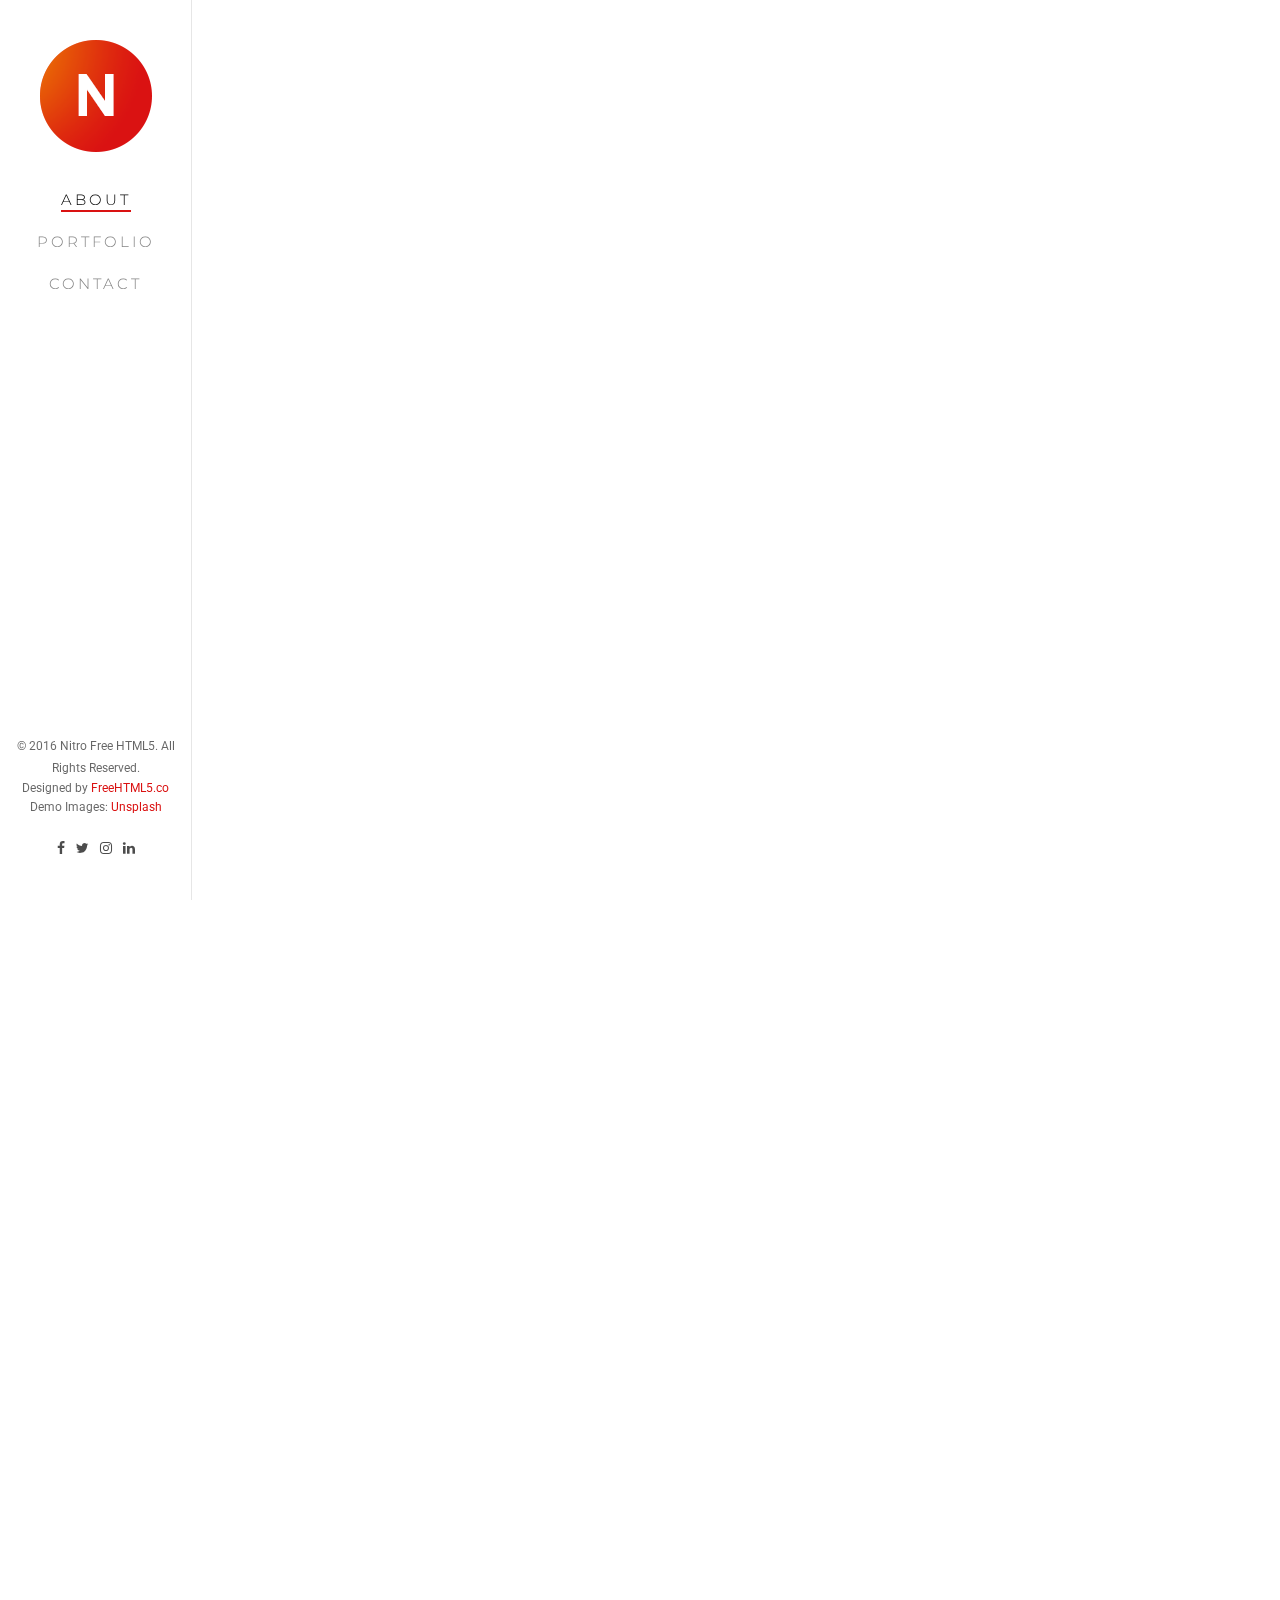
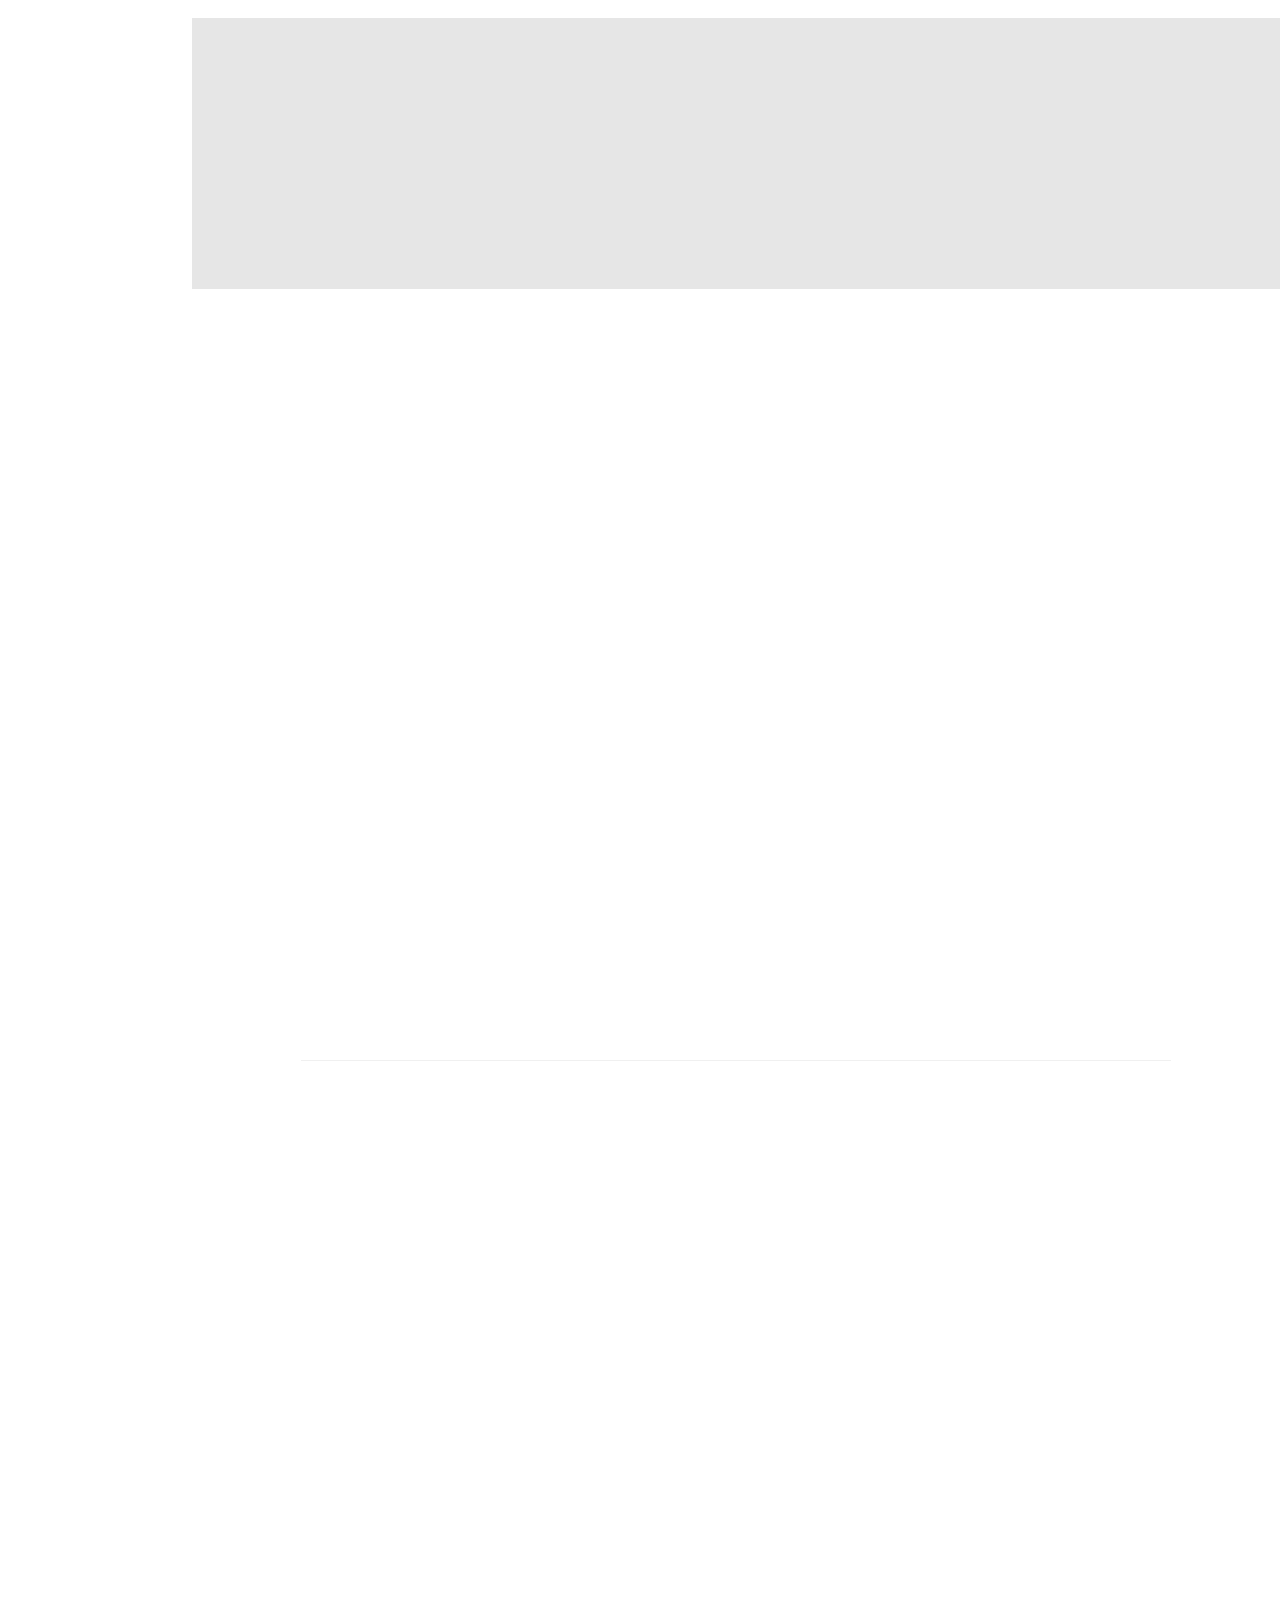
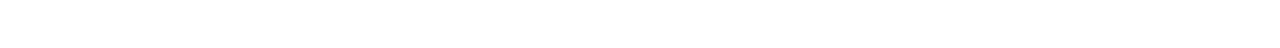
==== index.html @ fe693acf "lily help" ====
<!DOCTYPE html>
<!--[if lt IE 7]>      <html class="no-js lt-ie9 lt-ie8 lt-ie7"> <![endif]-->
<!--[if IE 7]>         <html class="no-js lt-ie9 lt-ie8"> <![endif]-->
<!--[if IE 8]>         <html class="no-js lt-ie9"> <![endif]-->
<!--[if gt IE 8]><!--> <html class="no-js"> <!--<![endif]-->
	<head>
	<meta charset="utf-8">
	<meta http-equiv="X-UA-Compatible" content="IE=edge">
	<title>Nitro &mdash; Free HTML5 Bootstrap Website Template by FreeHTML5.co</title>
	<meta name="viewport" content="width=device-width, initial-scale=1">
	<meta name="description" content="Free HTML5 Website Template by FreeHTML5.co" />
	<meta name="keywords" content="free html5, free template, free bootstrap, free website template, html5, css3, mobile first, responsive" />
	<meta name="author" content="FreeHTML5.co" />

  <!-- 
	//////////////////////////////////////////////////////

	FREE HTML5 TEMPLATE 
	DESIGNED & DEVELOPED by FreeHTML5.co
		
	Website: 		http://freehtml5.co/
	Email: 			info@freehtml5.co
	Twitter: 		http://twitter.com/fh5co
	Facebook: 		https://www.facebook.com/fh5co

	//////////////////////////////////////////////////////
	 -->

  	<!-- Facebook and Twitter integration -->
	<meta property="og:title" content=""/>
	<meta property="og:image" content=""/>
	<meta property="og:url" content=""/>
	<meta property="og:site_name" content=""/>
	<meta property="og:description" content=""/>
	<meta name="twitter:title" content="" />
	<meta name="twitter:image" content="" />
	<meta name="twitter:url" content="" />
	<meta name="twitter:card" content="" />

	<!-- Place favicon.ico and apple-touch-icon.png in the root directory -->
	<link rel="shortcut icon" href="favicon.ico">

	<link href='https://fonts.googleapis.com/css?family=Roboto:400,300,600,400italic,700' rel='stylesheet' type='text/css'>
	<link href='https://fonts.googleapis.com/css?family=Montserrat:400,700' rel='stylesheet' type='text/css'>
	
	<!-- Animate.css -->
	<link rel="stylesheet" href="css/animate.css">
	<!-- Icomoon Icon Fonts-->
	<link rel="stylesheet" href="css/icomoon.css">
	<!-- Bootstrap  -->
	<link rel="stylesheet" href="css/bootstrap.css">
	<!-- Owl Carousel -->
	<link rel="stylesheet" href="css/owl.carousel.min.css">
	<link rel="stylesheet" href="css/owl.theme.default.min.css">
	<!-- Theme style  -->
	<link rel="stylesheet" href="css/style.css">

	<!-- Modernizr JS -->
	<script src="js/modernizr-2.6.2.min.js"></script>
	<!-- FOR IE9 below -->
	<!--[if lt IE 9]>
	<script src="js/respond.min.js"></script>
	<![endif]-->

	</head>
	<body>

	<div id="fh5co-page">

		<a href="#" class="js-fh5co-nav-toggle fh5co-nav-toggle"><i></i></a>
		<aside id="fh5co-aside" role="complementary" class="border">

			<h1 id="fh5co-logo"><a href="index.html"><img src="images/logo.png" alt="Free HTML5 Bootstrap Website Template"></a></h1>
			<nav id="fh5co-main-menu" role="navigation">
				<ul>
					<li class="fh5co-active"><a href="index.html">About</a></li>
					<li><a href="portfolio.html">Portfolio</a></li>
					<li><a href="contact.html">Contact</a></li>
				</ul>
			</nav>

			<div class="fh5co-footer">
				<p><small>&copy; 2016 Nitro Free HTML5. All Rights Reserved.</span> <span>Designed by <a href="http://freehtml5.co/" target="_blank">FreeHTML5.co</a> </span> <span>Demo Images: <a href="http://unsplash.com/" target="_blank">Unsplash</a></span></small></p>
				<ul>
					<li><a href="#"><i class="icon-facebook"></i></a></li>
					<li><a href="#"><i class="icon-twitter"></i></a></li>
					<li><a href="#"><i class="icon-instagram"></i></a></li>
					<li><a href="#"><i class="icon-linkedin"></i></a></li>
				</ul>
			</div>

		</aside>

		<div id="fh5co-main">

			<div class="fh5co-narrow-content">
				<div class="row">
					<div class="col-md-5">
						<h2 class="fh5co-heading animate-box" data-animate-effect="fadeInLeft">About Us Nitro <span>A Web Studio</span></h2>
						<p class="fh5co-lead animate-box" data-animate-effect="fadeInLeft">Separated they live in Bookmarksgrove right at the coast of the Semantics, a large language ocean.</p>
						<p class="animate-box" data-animate-effect="fadeInLeft"> Even the all-powerful Pointing has no control about the blind texts it is an almost unorthographic life One day however a small line of blind text by the name of Lorem Ipsum decided to leave for the far World of Grammar.</p>
					</div>
					<div class="col-md-6 col-md-push-1 animate-box" data-animate-effect="fadeInLeft">
						<img src="images/img_1.jpg" alt="Free HTML5 Bootstrap Template" class="img-responsive"> 
					</div>
				</div>
				
			</div>

			<div class="fh5co-narrow-content  animate-box" data-animate-effect="fadeInLeft">
				<h2 class="fh5co-heading" >The Team</span></h2>

				<div class="row">
					<div class="col-md-4 fh5co-staff">
						<img src="images/person3.jpg" alt="Free HTML5 Bootstrap Template" class="img-responsive">
						<h3>Athan Smith</h3>
						<h4>Co-Founder, CEO</h4>
						<p>Even the all-powerful Pointing has no control about the blind texts it is an almost unorthographic life One day however a small line of blind text by the name of Lorem Ipsum decided to leave for the far World of Grammar.</p>
						<ul class="fh5co-social">
							<li><a href="#"><i class="icon-google"></i></a></li>
							<li><a href="#"><i class="icon-dribbble"></i></a></li>
							<li><a href="#"><i class="icon-twitter"></i></a></li>
							<li><a href="#"><i class="icon-facebook"></i></a></li>
							<li><a href="#"><i class="icon-instagram"></i></a></li>
						</ul>
					</div>
					<div class="col-md-4 fh5co-staff">
						<img src="images/person2.jpg" alt="Free HTML5 Bootstrap Template" class="img-responsive">
						<h3>Nathalie Kosley</h3>
						<h4>Co-Founder, CTO</h4>
						<p>Even the all-powerful Pointing has no control about the blind texts it is an almost unorthographic life One day however a small line of blind text by the name of Lorem Ipsum decided to leave for the far World of Grammar.</p>
						<ul class="fh5co-social">
							<li><a href="#"><i class="icon-google"></i></a></li>
							<li><a href="#"><i class="icon-dribbble"></i></a></li>
							<li><a href="#"><i class="icon-twitter"></i></a></li>
							<li><a href="#"><i class="icon-facebook"></i></a></li>
							<li><a href="#"><i class="icon-instagram"></i></a></li>
						</ul>
					</div>
					<div class="col-md-4 fh5co-staff">
						<img src="images/person4.jpg" alt="Free HTML5 Bootstrap Template" class="img-responsive">
						<h3>Yanna Kuzuki</h3>
						<h4>Co-Founder, Principal</h4>
						<p>Even the all-powerful Pointing has no control about the blind texts it is an almost unorthographic life One day however a small line of blind text by the name of Lorem Ipsum decided to leave for the far World of Grammar.</p>
						<ul class="fh5co-social">
							<li><a href="#"><i class="icon-google"></i></a></li>
							<li><a href="#"><i class="icon-dribbble"></i></a></li>
							<li><a href="#"><i class="icon-twitter"></i></a></li>
							<li><a href="#"><i class="icon-facebook"></i></a></li>
							<li><a href="#"><i class="icon-instagram"></i></a></li>
						</ul>
					</div>
				</div>
			</div>

			<div class="fh5co-counters" style="background-image: url(images/hero.jpg);" data-stellar-background-ratio="0.5" id="counter-animate">
				<div class="fh5co-narrow-content animate-box">
					<div class="row" >
						<div class="col-md-4 text-center animate-box">
							<span class="fh5co-counter js-counter" data-from="0" data-to="67" data-speed="5000" data-refresh-interval="50"></span>
							<span class="fh5co-counter-label">Clients Worked With</span>
						</div>
						<div class="col-md-4 text-center animate-box">
							<span class="fh5co-counter js-counter" data-from="0" data-to="130" data-speed="5000" data-refresh-interval="50"></span>
							<span class="fh5co-counter-label">Completed Projects</span>
						</div>
						<div class="col-md-4 text-center animate-box">
							<span class="fh5co-counter js-counter" data-from="0" data-to="27232" data-speed="5000" data-refresh-interval="50"></span>
							<span class="fh5co-counter-label">Line of Codes</span>
						</div>
					</div>
				</div>
			</div>

			<div class="fh5co-narrow-content fh5co-border-bottom">
				<h2 class="fh5co-heading animate-box" data-animate-effect="fadeInLeft">This Is What <span>We Love To Do</span></h2>
				<div class="row">
					<div class="col-md-6">
						<div class="fh5co-feature animate-box" data-animate-effect="fadeInLeft">
							<div class="fh5co-icon">
								<i class="icon-strategy"></i>
							</div>
							<div class="fh5co-text">
								<h3>Strategy</h3>
								<p>Far far away, behind the word mountains, far from the countries Vokalia and Consonantia, there live the blind texts. </p>
							</div>
						</div>
					</div>
					<div class="col-md-6">
						<div class="fh5co-feature animate-box" data-animate-effect="fadeInLeft">
							<div class="fh5co-icon">
								<i class="icon-telescope"></i>
							</div>
							<div class="fh5co-text">
								<h3>Explore</h3>
								<p>Far far away, behind the word mountains, far from the countries Vokalia and Consonantia, there live the blind texts. </p>
							</div>
						</div>
					</div>

					<div class="col-md-6">
						<div class="fh5co-feature animate-box" data-animate-effect="fadeInLeft">
							<div class="fh5co-icon">
								<i class="icon-circle-compass"></i>
							</div>
							<div class="fh5co-text">
								<h3>Direction</h3>
								<p>Far far away, behind the word mountains, far from the countries Vokalia and Consonantia, there live the blind texts. </p>
							</div>
						</div>
					</div>
					<div class="col-md-6">
						<div class="fh5co-feature animate-box" data-animate-effect="fadeInLeft">
							<div class="fh5co-icon">
								<i class="icon-tools-2"></i>
							</div>
							<div class="fh5co-text">
								<h3>Expertise</h3>
								<p>Far far away, behind the word mountains, far from the countries Vokalia and Consonantia, there live the blind texts. </p>
							</div>
						</div>
					</div>

				</div>
			</div>
		

			<div class="fh5co-narrow-content">
				<div class="row">
					<div class="col-md-4 animate-box" data-animate-effect="fadeInLeft">
						<h1 class="fh5co-heading-colored">Start Your Project Now!</h1>
					</div>
				</div>
				<div class="row">
					<div class="col-md-4 animate-box" data-animate-effect="fadeInLeft">
						<p class="fh5co-lead">Separated they live in Bookmarksgrove right at the coast of the Semantics, a large language ocean.</p>
						<p><a href="#" class="btn btn-primary btn-outline">Get Started</a></p>
					</div>
					<div class="col-md-7 col-md-push-1">
						<div class="row">
							<div class="col-md-6 animate-box" data-animate-effect="fadeInLeft">
								<p>Even the all-powerful Pointing has no control about the blind texts it is an almost unorthographic life One day however a small line of blind text by the name of Lorem Ipsum decided to leave for the far World of Grammar.</p>
							</div>
							<div class="col-md-6 animate-box" data-animate-effect="fadeInLeft">
								<p>Even the all-powerful Pointing has no control about the blind texts it is an almost unorthographic life One day however a small line of blind text by the name of Lorem Ipsum decided to leave for the far World of Grammar.</p>
							</div>
						</div>
					</div>
				</div>
			</div>

		</div>
	</div>

	<!-- jQuery -->
	<script src="js/jquery.min.js"></script>
	<!-- jQuery Easing -->
	<script src="js/jquery.easing.1.3.js"></script>
	<!-- Bootstrap -->
	<script src="js/bootstrap.min.js"></script>
	<!-- Carousel -->
	<script src="js/owl.carousel.min.js"></script>
	<!-- Stellar -->
	<script src="js/jquery.stellar.min.js"></script>
	<!-- Waypoints -->
	<script src="js/jquery.waypoints.min.js"></script>
	<!-- Counters -->
	<script src="js/jquery.countTo.js"></script>
	
	
	<!-- MAIN JS -->
	<script src="js/main.js"></script>

	</body>
</html>
---- css/icomoon.css ----
@font-face {
    font-family: 'icomoon';
    src:    url('../fonts/icomoon/icomoon.eot?195opb');
    src:    url('../fonts/icomoon/icomoon.eot?195opb#iefix') format('embedded-opentype'),
        url('../fonts/icomoon/icomoon.ttf?195opb') format('truetype'),
        url('../fonts/icomoon/icomoon.woff?195opb') format('woff'),
        url('../fonts/icomoon/icomoon.svg?195opb#icomoon') format('svg');
    font-weight: normal;
    font-style: normal;
}

[class^="icon-"], [class*=" icon-"] {
    /* use !important to prevent issues with browser extensions that change fonts */
    font-family: 'icomoon' !important;
    speak: none;
    font-style: normal;
    font-weight: normal;
    font-variant: normal;
    text-transform: none;
    line-height: 1;

    /* Better Font Rendering =========== */
    -webkit-font-smoothing: antialiased;
    -moz-osx-font-smoothing: grayscale;
}

.icon-glass:before {
    content: "\f000";
}
.icon-music:before {
    content: "\f001";
}
.icon-search:before {
    content: "\f002";
}
.icon-envelope-o:before {
    content: "\f003";
}
.icon-heart:before {
    content: "\f004";
}
.icon-star:before {
    content: "\f005";
}
.icon-star-o:before {
    content: "\f006";
}
.icon-user:before {
    content: "\f007";
}
.icon-film:before {
    content: "\f008";
}
.icon-th-large:before {
    content: "\f009";
}
.icon-th:before {
    content: "\f00a";
}
.icon-th-list:before {
    content: "\f00b";
}
.icon-check:before {
    content: "\f00c";
}
.icon-close:before {
    content: "\f00d";
}
.icon-remove:before {
    content: "\f00d";
}
.icon-times:before {
    content: "\f00d";
}
.icon-search-plus:before {
    content: "\f00e";
}
.icon-search-minus:before {
    content: "\f010";
}
.icon-power-off:before {
    content: "\f011";
}
.icon-signal:before {
    content: "\f012";
}
.icon-cog:before {
    content: "\f013";
}
.icon-gear:before {
    content: "\f013";
}
.icon-trash-o:before {
    content: "\f014";
}
.icon-home:before {
    content: "\f015";
}
.icon-file-o:before {
    content: "\f016";
}
.icon-clock-o:before {
    content: "\f017";
}
.icon-road:before {
    content: "\f018";
}
.icon-download:before {
    content: "\f019";
}
.icon-arrow-circle-o-down:before {
    content: "\f01a";
}
.icon-arrow-circle-o-up:before {
    content: "\f01b";
}
.icon-inbox:before {
    content: "\f01c";
}
.icon-play-circle-o:before {
    content: "\f01d";
}
.icon-repeat:before {
    content: "\f01e";
}
.icon-rotate-right:before {
    content: "\f01e";
}
.icon-refresh:before {
    content: "\f021";
}
.icon-list-alt:before {
    content: "\f022";
}
.icon-lock:before {
    content: "\f023";
}
.icon-flag:before {
    content: "\f024";
}
.icon-headphones:before {
    content: "\f025";
}
.icon-volume-off:before {
    content: "\f026";
}
.icon-volume-down:before {
    content: "\f027";
}
.icon-volume-up:before {
    content: "\f028";
}
.icon-qrcode:before {
    content: "\f029";
}
.icon-barcode:before {
    content: "\f02a";
}
.icon-tag:before {
    content: "\f02b";
}
.icon-tags:before {
    content: "\f02c";
}
.icon-book:before {
    content: "\f02d";
}
.icon-bookmark:before {
    content: "\f02e";
}
.icon-print:before {
    content: "\f02f";
}
.icon-camera:before {
    content: "\f030";
}
.icon-font:before {
    content: "\f031";
}
.icon-bold:before {
    content: "\f032";
}
.icon-italic:before {
    content: "\f033";
}
.icon-text-height:before {
    content: "\f034";
}
.icon-text-width:before {
    content: "\f035";
}
.icon-align-left:before {
    content: "\f036";
}
.icon-align-center:before {
    content: "\f037";
}
.icon-align-right:before {
    content: "\f038";
}
.icon-align-justify:before {
    content: "\f039";
}
.icon-list:before {
    content: "\f03a";
}
.icon-dedent:before {
    content: "\f03b";
}
.icon-outdent:before {
    content: "\f03b";
}
.icon-indent:before {
    content: "\f03c";
}
.icon-video-camera:before {
    content: "\f03d";
}
.icon-image:before {
    content: "\f03e";
}
.icon-photo:before {
    content: "\f03e";
}
.icon-picture-o:before {
    content: "\f03e";
}
.icon-pencil:before {
    content: "\f040";
}
.icon-map-marker:before {
    content: "\f041";
}
.icon-adjust:before {
    content: "\f042";
}
.icon-tint:before {
    content: "\f043";
}
.icon-edit:before {
    content: "\f044";
}
.icon-pencil-square-o:before {
    content: "\f044";
}
.icon-share-square-o:before {
    content: "\f045";
}
.icon-check-square-o:before {
    content: "\f046";
}
.icon-arrows:before {
    content: "\f047";
}
.icon-step-backward:before {
    content: "\f048";
}
.icon-fast-backward:before {
    content: "\f049";
}
.icon-backward:before {
    content: "\f04a";
}
.icon-play:before {
    content: "\f04b";
}
.icon-pause:before {
    content: "\f04c";
}
.icon-stop:before {
    content: "\f04d";
}
.icon-forward:before {
    content: "\f04e";
}
.icon-fast-forward:before {
    content: "\f050";
}
.icon-step-forward:before {
    content: "\f051";
}
.icon-eject:before {
    content: "\f052";
}
.icon-chevron-left:before {
    content: "\f053";
}
.icon-chevron-right:before {
    content: "\f054";
}
.icon-plus-circle:before {
    content: "\f055";
}
.icon-minus-circle:before {
    content: "\f056";
}
.icon-times-circle:before {
    content: "\f057";
}
.icon-check-circle:before {
    content: "\f058";
}
.icon-question-circle:before {
    content: "\f059";
}
.icon-info-circle:before {
    content: "\f05a";
}
.icon-crosshairs:before {
    content: "\f05b";
}
.icon-times-circle-o:before {
    content: "\f05c";
}
.icon-check-circle-o:before {
    content: "\f05d";
}
.icon-ban:before {
    content: "\f05e";
}
.icon-arrow-left:before {
    content: "\f060";
}
.icon-arrow-right:before {
    content: "\f061";
}
.icon-arrow-up:before {
    content: "\f062";
}
.icon-arrow-down:before {
    content: "\f063";
}
.icon-mail-forward:before {
    content: "\f064";
}
.icon-share:before {
    content: "\f064";
}
.icon-expand:before {
    content: "\f065";
}
.icon-compress:before {
    content: "\f066";
}
.icon-plus:before {
    content: "\f067";
}
.icon-minus:before {
    content: "\f068";
}
.icon-asterisk:before {
    content: "\f069";
}
.icon-exclamation-circle:before {
    content: "\f06a";
}
.icon-gift:before {
    content: "\f06b";
}
.icon-leaf:before {
    content: "\f06c";
}
.icon-fire:before {
    content: "\f06d";
}
.icon-eye:before {
    content: "\f06e";
}
.icon-eye-slash:before {
    content: "\f070";
}
.icon-exclamation-triangle:before {
    content: "\f071";
}
.icon-warning:before {
    content: "\f071";
}
.icon-plane:before {
    content: "\f072";
}
.icon-calendar:before {
    content: "\f073";
}
.icon-random:before {
    content: "\f074";
}
.icon-comment:before {
    content: "\f075";
}
.icon-magnet:before {
    content: "\f076";
}
.icon-chevron-up:before {
    content: "\f077";
}
.icon-chevron-down:before {
    content: "\f078";
}
.icon-retweet:before {
    content: "\f079";
}
.icon-shopping-cart:before {
    content: "\f07a";
}
.icon-folder:before {
    content: "\f07b";
}
.icon-folder-open:before {
    content: "\f07c";
}
.icon-arrows-v:before {
    content: "\f07d";
}
.icon-arrows-h:before {
    content: "\f07e";
}
.icon-bar-chart:before {
    content: "\f080";
}
.icon-bar-chart-o:before {
    content: "\f080";
}
.icon-twitter-square:before {
    content: "\f081";
}
.icon-facebook-square:before {
    content: "\f082";
}
.icon-camera-retro:before {
    content: "\f083";
}
.icon-key:before {
    content: "\f084";
}
.icon-cogs:before {
    content: "\f085";
}
.icon-gears:before {
    content: "\f085";
}
.icon-comments:before {
    content: "\f086";
}
.icon-thumbs-o-up:before {
    content: "\f087";
}
.icon-thumbs-o-down:before {
    content: "\f088";
}
.icon-star-half:before {
    content: "\f089";
}
.icon-heart-o:before {
    content: "\f08a";
}
.icon-sign-out:before {
    content: "\f08b";
}
.icon-linkedin-square:before {
    content: "\f08c";
}
.icon-thumb-tack:before {
    content: "\f08d";
}
.icon-external-link:before {
    content: "\f08e";
}
.icon-sign-in:before {
    content: "\f090";
}
.icon-trophy:before {
    content: "\f091";
}
.icon-github-square:before {
    content: "\f092";
}
.icon-upload:before {
    content: "\f093";
}
.icon-lemon-o:before {
    content: "\f094";
}
.icon-phone:before {
    content: "\f095";
}
.icon-square-o:before {
    content: "\f096";
}
.icon-bookmark-o:before {
    content: "\f097";
}
.icon-phone-square:before {
    content: "\f098";
}
.icon-twitter:before {
    content: "\f099";
}
.icon-facebook:before {
    content: "\f09a";
}
.icon-facebook-f:before {
    content: "\f09a";
}
.icon-github:before {
    content: "\f09b";
}
.icon-unlock:before {
    content: "\f09c";
}
.icon-credit-card:before {
    content: "\f09d";
}
.icon-feed:before {
    content: "\f09e";
}
.icon-rss:before {
    content: "\f09e";
}
.icon-hdd-o:before {
    content: "\f0a0";
}
.icon-bullhorn:before {
    content: "\f0a1";
}
.icon-bell-o:before {
    content: "\f0a2";
}
.icon-certificate:before {
    content: "\f0a3";
}
.icon-hand-o-right:before {
    content: "\f0a4";
}
.icon-hand-o-left:before {
    content: "\f0a5";
}
.icon-hand-o-up:before {
    content: "\f0a6";
}
.icon-hand-o-down:before {
    content: "\f0a7";
}
.icon-arrow-circle-left:before {
    content: "\f0a8";
}
.icon-arrow-circle-right:before {
    content: "\f0a9";
}
.icon-arrow-circle-up:before {
    content: "\f0aa";
}
.icon-arrow-circle-down:before {
    content: "\f0ab";
}
.icon-globe:before {
    content: "\f0ac";
}
.icon-wrench:before {
    content: "\f0ad";
}
.icon-tasks:before {
    content: "\f0ae";
}
.icon-filter:before {
    content: "\f0b0";
}
.icon-briefcase:before {
    content: "\f0b1";
}
.icon-arrows-alt:before {
    content: "\f0b2";
}
.icon-group:before {
    content: "\f0c0";
}
.icon-users:before {
    content: "\f0c0";
}
.icon-chain:before {
    content: "\f0c1";
}
.icon-link:before {
    content: "\f0c1";
}
.icon-cloud:before {
    content: "\f0c2";
}
.icon-flask:before {
    content: "\f0c3";
}
.icon-cut:before {
    content: "\f0c4";
}
.icon-scissors:before {
    content: "\f0c4";
}
.icon-copy:before {
    content: "\f0c5";
}
.icon-files-o:before {
    content: "\f0c5";
}
.icon-paperclip:before {
    content: "\f0c6";
}
.icon-floppy-o:before {
    content: "\f0c7";
}
.icon-save:before {
    content: "\f0c7";
}
.icon-square:before {
    content: "\f0c8";
}
.icon-bars:before {
    content: "\f0c9";
}
.icon-navicon:before {
    content: "\f0c9";
}
.icon-reorder:before {
    content: "\f0c9";
}
.icon-list-ul:before {
    content: "\f0ca";
}
.icon-list-ol:before {
    content: "\f0cb";
}
.icon-strikethrough:before {
    content: "\f0cc";
}
.icon-underline:before {
    content: "\f0cd";
}
.icon-table:before {
    content: "\f0ce";
}
.icon-magic:before {
    content: "\f0d0";
}
.icon-truck:before {
    content: "\f0d1";
}
.icon-pinterest:before {
    content: "\f0d2";
}
.icon-pinterest-square:before {
    content: "\f0d3";
}
.icon-google-plus-square:before {
    content: "\f0d4";
}
.icon-google-plus:before {
    content: "\f0d5";
}
.icon-money:before {
    content: "\f0d6";
}
.icon-caret-down:before {
    content: "\f0d7";
}
.icon-caret-up:before {
    content: "\f0d8";
}
.icon-caret-left:before {
    content: "\f0d9";
}
.icon-caret-right:before {
    content: "\f0da";
}
.icon-columns:before {
    content: "\f0db";
}
.icon-sort:before {
    content: "\f0dc";
}
.icon-unsorted:before {
    content: "\f0dc";
}
.icon-sort-desc:before {
    content: "\f0dd";
}
.icon-sort-down:before {
    content: "\f0dd";
}
.icon-sort-asc:before {
    content: "\f0de";
}
.icon-sort-up:before {
    content: "\f0de";
}
.icon-envelope:before {
    content: "\f0e0";
}
.icon-linkedin:before {
    content: "\f0e1";
}
.icon-rotate-left:before {
    content: "\f0e2";
}
.icon-undo:before {
    content: "\f0e2";
}
.icon-gavel:before {
    content: "\f0e3";
}
.icon-legal:before {
    content: "\f0e3";
}
.icon-dashboard:before {
    content: "\f0e4";
}
.icon-tachometer:before {
    content: "\f0e4";
}
.icon-comment-o:before {
    content: "\f0e5";
}
.icon-comments-o:before {
    content: "\f0e6";
}
.icon-bolt:before {
    content: "\f0e7";
}
.icon-flash:before {
    content: "\f0e7";
}
.icon-sitemap:before {
    content: "\f0e8";
}
.icon-umbrella:before {
    content: "\f0e9";
}
.icon-clipboard:before {
    content: "\f0ea";
}
.icon-paste:before {
    content: "\f0ea";
}
.icon-lightbulb-o:before {
    content: "\f0eb";
}
.icon-exchange:before {
    content: "\f0ec";
}
.icon-cloud-download:before {
    content: "\f0ed";
}
.icon-cloud-upload:before {
    content: "\f0ee";
}
.icon-user-md:before {
    content: "\f0f0";
}
.icon-stethoscope:before {
    content: "\f0f1";
}
.icon-suitcase:before {
    content: "\f0f2";
}
.icon-bell:before {
    content: "\f0f3";
}
.icon-coffee:before {
    content: "\f0f4";
}
.icon-cutlery:before {
    content: "\f0f5";
}
.icon-file-text-o:before {
    content: "\f0f6";
}
.icon-building-o:before {
    content: "\f0f7";
}
.icon-hospital-o:before {
    content: "\f0f8";
}
.icon-ambulance:before {
    content: "\f0f9";
}
.icon-medkit:before {
    content: "\f0fa";
}
.icon-fighter-jet:before {
    content: "\f0fb";
}
.icon-beer:before {
    content: "\f0fc";
}
.icon-h-square:before {
    content: "\f0fd";
}
.icon-plus-square:before {
    content: "\f0fe";
}
.icon-angle-double-left:before {
    content: "\f100";
}
.icon-angle-double-right:before {
    content: "\f101";
}
.icon-angle-double-up:before {
    content: "\f102";
}
.icon-angle-double-down:before {
    content: "\f103";
}
.icon-angle-left:before {
    content: "\f104";
}
.icon-angle-right:before {
    content: "\f105";
}
.icon-angle-up:before {
    content: "\f106";
}
.icon-angle-down:before {
    content: "\f107";
}
.icon-desktop:before {
    content: "\f108";
}
.icon-laptop:before {
    content: "\f109";
}
.icon-tablet:before {
    content: "\f10a";
}
.icon-mobile:before {
    content: "\f10b";
}
.icon-mobile-phone:before {
    content: "\f10b";
}
.icon-circle-o:before {
    content: "\f10c";
}
.icon-quote-left:before {
    content: "\f10d";
}
.icon-quote-right:before {
    content: "\f10e";
}
.icon-spinner:before {
    content: "\f110";
}
.icon-circle:before {
    content: "\f111";
}
.icon-mail-reply:before {
    content: "\f112";
}
.icon-reply:before {
    content: "\f112";
}
.icon-github-alt:before {
    content: "\f113";
}
.icon-folder-o:before {
    content: "\f114";
}
.icon-folder-open-o:before {
    content: "\f115";
}
.icon-smile-o:before {
    content: "\f118";
}
.icon-frown-o:before {
    content: "\f119";
}
.icon-meh-o:before {
    content: "\f11a";
}
.icon-gamepad:before {
    content: "\f11b";
}
.icon-keyboard-o:before {
    content: "\f11c";
}
.icon-flag-o:before {
    content: "\f11d";
}
.icon-flag-checkered:before {
    content: "\f11e";
}
.icon-terminal:before {
    content: "\f120";
}
.icon-code:before {
    content: "\f121";
}
.icon-mail-reply-all:before {
    content: "\f122";
}
.icon-reply-all:before {
    content: "\f122";
}
.icon-star-half-empty:before {
    content: "\f123";
}
.icon-star-half-full:before {
    content: "\f123";
}
.icon-star-half-o:before {
    content: "\f123";
}
.icon-location-arrow:before {
    content: "\f124";
}
.icon-crop:before {
    content: "\f125";
}
.icon-code-fork:before {
    content: "\f126";
}
.icon-chain-broken:before {
    content: "\f127";
}
.icon-unlink:before {
    content: "\f127";
}
.icon-question:before {
    content: "\f128";
}
.icon-info:before {
    content: "\f129";
}
.icon-exclamation:before {
    content: "\f12a";
}
.icon-superscript:before {
    content: "\f12b";
}
.icon-subscript:before {
    content: "\f12c";
}
.icon-eraser:before {
    content: "\f12d";
}
.icon-puzzle-piece:before {
    content: "\f12e";
}
.icon-microphone:before {
    content: "\f130";
}
.icon-microphone-slash:before {
    content: "\f131";
}
.icon-shield:before {
    content: "\f132";
}
.icon-calendar-o:before {
    content: "\f133";
}
.icon-fire-extinguisher:before {
    content: "\f134";
}
.icon-rocket:before {
    content: "\f135";
}
.icon-maxcdn:before {
    content: "\f136";
}
.icon-chevron-circle-left:before {
    content: "\f137";
}
.icon-chevron-circle-right:before {
    content: "\f138";
}
.icon-chevron-circle-up:before {
    content: "\f139";
}
.icon-chevron-circle-down:before {
    content: "\f13a";
}
.icon-html5:before {
    content: "\f13b";
}
.icon-css3:before {
    content: "\f13c";
}
.icon-anchor:before {
    content: "\f13d";
}
.icon-unlock-alt:before {
    content: "\f13e";
}
.icon-bullseye:before {
    content: "\f140";
}
.icon-ellipsis-h:before {
    content: "\f141";
}
.icon-ellipsis-v:before {
    content: "\f142";
}
.icon-rss-square:before {
    content: "\f143";
}
.icon-play-circle:before {
    content: "\f144";
}
.icon-ticket:before {
    content: "\f145";
}
.icon-minus-square:before {
    content: "\f146";
}
.icon-minus-square-o:before {
    content: "\f147";
}
.icon-level-up:before {
    content: "\f148";
}
.icon-level-down:before {
    content: "\f149";
}
.icon-check-square:before {
    content: "\f14a";
}
.icon-pencil-square:before {
    content: "\f14b";
}
.icon-external-link-square:before {
    content: "\f14c";
}
.icon-share-square:before {
    content: "\f14d";
}
.icon-compass:before {
    content: "\f14e";
}
.icon-caret-square-o-down:before {
    content: "\f150";
}
.icon-toggle-down:before {
    content: "\f150";
}
.icon-caret-square-o-up:before {
    content: "\f151";
}
.icon-toggle-up:before {
    content: "\f151";
}
.icon-caret-square-o-right:before {
    content: "\f152";
}
.icon-toggle-right:before {
    content: "\f152";
}
.icon-eur:before {
    content: "\f153";
}
.icon-euro:before {
    content: "\f153";
}
.icon-gbp:before {
    content: "\f154";
}
.icon-dollar:before {
    content: "\f155";
}
.icon-usd:before {
    content: "\f155";
}
.icon-inr:before {
    content: "\f156";
}
.icon-rupee:before {
    content: "\f156";
}
.icon-cny:before {
    content: "\f157";
}
.icon-jpy:before {
    content: "\f157";
}
.icon-rmb:before {
    content: "\f157";
}
.icon-yen:before {
    content: "\f157";
}
.icon-rouble:before {
    content: "\f158";
}
.icon-rub:before {
    content: "\f158";
}
.icon-ruble:before {
    content: "\f158";
}
.icon-krw:before {
    content: "\f159";
}
.icon-won:before {
    content: "\f159";
}
.icon-bitcoin:before {
    content: "\f15a";
}
.icon-btc:before {
    content: "\f15a";
}
.icon-file:before {
    content: "\f15b";
}
.icon-file-text:before {
    content: "\f15c";
}
.icon-sort-alpha-asc:before {
    content: "\f15d";
}
.icon-sort-alpha-desc:before {
    content: "\f15e";
}
.icon-sort-amount-asc:before {
    content: "\f160";
}
.icon-sort-amount-desc:before {
    content: "\f161";
}
.icon-sort-numeric-asc:before {
    content: "\f162";
}
.icon-sort-numeric-desc:before {
    content: "\f163";
}
.icon-thumbs-up:before {
    content: "\f164";
}
.icon-thumbs-down:before {
    content: "\f165";
}
.icon-youtube-square:before {
    content: "\f166";
}
.icon-youtube:before {
    content: "\f167";
}
.icon-xing:before {
    content: "\f168";
}
.icon-xing-square:before {
    content: "\f169";
}
.icon-youtube-play:before {
    content: "\f16a";
}
.icon-dropbox:before {
    content: "\f16b";
}
.icon-stack-overflow:before {
    content: "\f16c";
}
.icon-instagram:before {
    content: "\f16d";
}
.icon-flickr:before {
    content: "\f16e";
}
.icon-adn:before {
    content: "\f170";
}
.icon-bitbucket:before {
    content: "\f171";
}
.icon-bitbucket-square:before {
    content: "\f172";
}
.icon-tumblr:before {
    content: "\f173";
}
.icon-tumblr-square:before {
    content: "\f174";
}
.icon-long-arrow-down:before {
    content: "\f175";
}
.icon-long-arrow-up:before {
    content: "\f176";
}
.icon-long-arrow-left:before {
    content: "\f177";
}
.icon-long-arrow-right:before {
    content: "\f178";
}
.icon-apple:before {
    content: "\f179";
}
.icon-windows:before {
    content: "\f17a";
}
.icon-android:before {
    content: "\f17b";
}
.icon-linux:before {
    content: "\f17c";
}
.icon-dribbble:before {
    content: "\f17d";
}
.icon-skype:before {
    content: "\f17e";
}
.icon-foursquare:before {
    content: "\f180";
}
.icon-trello:before {
    content: "\f181";
}
.icon-female:before {
    content: "\f182";
}
.icon-male:before {
    content: "\f183";
}
.icon-gittip:before {
    content: "\f184";
}
.icon-gratipay:before {
    content: "\f184";
}
.icon-sun-o:before {
    content: "\f185";
}
.icon-moon-o:before {
    content: "\f186";
}
.icon-archive:before {
    content: "\f187";
}
.icon-bug:before {
    content: "\f188";
}
.icon-vk:before {
    content: "\f189";
}
.icon-weibo:before {
    content: "\f18a";
}
.icon-renren:before {
    content: "\f18b";
}
.icon-pagelines:before {
    content: "\f18c";
}
.icon-stack-exchange:before {
    content: "\f18d";
}
.icon-arrow-circle-o-right:before {
    content: "\f18e";
}
.icon-arrow-circle-o-left:before {
    content: "\f190";
}
.icon-caret-square-o-left:before {
    content: "\f191";
}
.icon-toggle-left:before {
    content: "\f191";
}
.icon-dot-circle-o:before {
    content: "\f192";
}
.icon-wheelchair:before {
    content: "\f193";
}
.icon-vimeo-square:before {
    content: "\f194";
}
.icon-try:before {
    content: "\f195";
}
.icon-turkish-lira:before {
    content: "\f195";
}
.icon-plus-square-o:before {
    content: "\f196";
}
.icon-space-shuttle:before {
    content: "\f197";
}
.icon-slack:before {
    content: "\f198";
}
.icon-envelope-square:before {
    content: "\f199";
}
.icon-wordpress:before {
    content: "\f19a";
}
.icon-openid:before {
    content: "\f19b";
}
.icon-bank:before {
    content: "\f19c";
}
.icon-institution:before {
    content: "\f19c";
}
.icon-university:before {
    content: "\f19c";
}
.icon-graduation-cap:before {
    content: "\f19d";
}
.icon-mortar-board:before {
    content: "\f19d";
}
.icon-yahoo:before {
    content: "\f19e";
}
.icon-google:before {
    content: "\f1a0";
}
.icon-reddit:before {
    content: "\f1a1";
}
.icon-reddit-square:before {
    content: "\f1a2";
}
.icon-stumbleupon-circle:before {
    content: "\f1a3";
}
.icon-stumbleupon:before {
    content: "\f1a4";
}
.icon-delicious:before {
    content: "\f1a5";
}
.icon-digg:before {
    content: "\f1a6";
}
.icon-pied-piper-pp:before {
    content: "\f1a7";
}
.icon-pied-piper-alt:before {
    content: "\f1a8";
}
.icon-drupal:before {
    content: "\f1a9";
}
.icon-joomla:before {
    content: "\f1aa";
}
.icon-language:before {
    content: "\f1ab";
}
.icon-fax:before {
    content: "\f1ac";
}
.icon-building:before {
    content: "\f1ad";
}
.icon-child:before {
    content: "\f1ae";
}
.icon-paw:before {
    content: "\f1b0";
}
.icon-spoon:before {
    content: "\f1b1";
}
.icon-cube:before {
    content: "\f1b2";
}
.icon-cubes:before {
    content: "\f1b3";
}
.icon-behance:before {
    content: "\f1b4";
}
.icon-behance-square:before {
    content: "\f1b5";
}
.icon-steam:before {
    content: "\f1b6";
}
.icon-steam-square:before {
    content: "\f1b7";
}
.icon-recycle:before {
    content: "\f1b8";
}
.icon-automobile:before {
    content: "\f1b9";
}
.icon-car:before {
    content: "\f1b9";
}
.icon-cab:before {
    content: "\f1ba";
}
.icon-taxi:before {
    content: "\f1ba";
}
.icon-tree:before {
    content: "\f1bb";
}
.icon-spotify:before {
    content: "\f1bc";
}
.icon-deviantart:before {
    content: "\f1bd";
}
.icon-soundcloud:before {
    content: "\f1be";
}
.icon-database:before {
    content: "\f1c0";
}
.icon-file-pdf-o:before {
    content: "\f1c1";
}
.icon-file-word-o:before {
    content: "\f1c2";
}
.icon-file-excel-o:before {
    content: "\f1c3";
}
.icon-file-powerpoint-o:before {
    content: "\f1c4";
}
.icon-file-image-o:before {
    content: "\f1c5";
}
.icon-file-photo-o:before {
    content: "\f1c5";
}
.icon-file-picture-o:before {
    content: "\f1c5";
}
.icon-file-archive-o:before {
    content: "\f1c6";
}
.icon-file-zip-o:before {
    content: "\f1c6";
}
.icon-file-audio-o:before {
    content: "\f1c7";
}
.icon-file-sound-o:before {
    content: "\f1c7";
}
.icon-file-movie-o:before {
    content: "\f1c8";
}
.icon-file-video-o:before {
    content: "\f1c8";
}
.icon-file-code-o:before {
    content: "\f1c9";
}
.icon-vine:before {
    content: "\f1ca";
}
.icon-codepen:before {
    content: "\f1cb";
}
.icon-jsfiddle:before {
    content: "\f1cc";
}
.icon-life-bouy:before {
    content: "\f1cd";
}
.icon-life-buoy:before {
    content: "\f1cd";
}
.icon-life-ring:before {
    content: "\f1cd";
}
.icon-life-saver:before {
    content: "\f1cd";
}
.icon-support:before {
    content: "\f1cd";
}
.icon-circle-o-notch:before {
    content: "\f1ce";
}
.icon-ra:before {
    content: "\f1d0";
}
.icon-rebel:before {
    content: "\f1d0";
}
.icon-resistance:before {
    content: "\f1d0";
}
.icon-empire:before {
    content: "\f1d1";
}
.icon-ge:before {
    content: "\f1d1";
}
.icon-git-square:before {
    content: "\f1d2";
}
.icon-git:before {
    content: "\f1d3";
}
.icon-hacker-news:before {
    content: "\f1d4";
}
.icon-y-combinator-square:before {
    content: "\f1d4";
}
.icon-yc-square:before {
    content: "\f1d4";
}
.icon-tencent-weibo:before {
    content: "\f1d5";
}
.icon-qq:before {
    content: "\f1d6";
}
.icon-wechat:before {
    content: "\f1d7";
}
.icon-weixin:before {
    content: "\f1d7";
}
.icon-paper-plane:before {
    content: "\f1d8";
}
.icon-send:before {
    content: "\f1d8";
}
.icon-paper-plane-o:before {
    content: "\f1d9";
}
.icon-send-o:before {
    content: "\f1d9";
}
.icon-history:before {
    content: "\f1da";
}
.icon-circle-thin:before {
    content: "\f1db";
}
.icon-header:before {
    content: "\f1dc";
}
.icon-paragraph:before {
    content: "\f1dd";
}
.icon-sliders:before {
    content: "\f1de";
}
.icon-share-alt:before {
    content: "\f1e0";
}
.icon-share-alt-square:before {
    content: "\f1e1";
}
.icon-bomb:before {
    content: "\f1e2";
}
.icon-futbol-o:before {
    content: "\f1e3";
}
.icon-soccer-ball-o:before {
    content: "\f1e3";
}
.icon-tty:before {
    content: "\f1e4";
}
.icon-binoculars:before {
    content: "\f1e5";
}
.icon-plug:before {
    content: "\f1e6";
}
.icon-slideshare:before {
    content: "\f1e7";
}
.icon-twitch:before {
    content: "\f1e8";
}
.icon-yelp:before {
    content: "\f1e9";
}
.icon-newspaper-o:before {
    content: "\f1ea";
}
.icon-wifi:before {
    content: "\f1eb";
}
.icon-calculator:before {
    content: "\f1ec";
}
.icon-paypal:before {
    content: "\f1ed";
}
.icon-google-wallet:before {
    content: "\f1ee";
}
.icon-cc-visa:before {
    content: "\f1f0";
}
.icon-cc-mastercard:before {
    content: "\f1f1";
}
.icon-cc-discover:before {
    content: "\f1f2";
}
.icon-cc-amex:before {
    content: "\f1f3";
}
.icon-cc-paypal:before {
    content: "\f1f4";
}
.icon-cc-stripe:before {
    content: "\f1f5";
}
.icon-bell-slash:before {
    content: "\f1f6";
}
.icon-bell-slash-o:before {
    content: "\f1f7";
}
.icon-trash:before {
    content: "\f1f8";
}
.icon-copyright:before {
    content: "\f1f9";
}
.icon-at:before {
    content: "\f1fa";
}
.icon-eyedropper:before {
    content: "\f1fb";
}
.icon-paint-brush:before {
    content: "\f1fc";
}
.icon-birthday-cake:before {
    content: "\f1fd";
}
.icon-area-chart:before {
    content: "\f1fe";
}
.icon-pie-chart:before {
    content: "\f200";
}
.icon-line-chart:before {
    content: "\f201";
}
.icon-lastfm:before {
    content: "\f202";
}
.icon-lastfm-square:before {
    content: "\f203";
}
.icon-toggle-off:before {
    content: "\f204";
}
.icon-toggle-on:before {
    content: "\f205";
}
.icon-bicycle:before {
    content: "\f206";
}
.icon-bus:before {
    content: "\f207";
}
.icon-ioxhost:before {
    content: "\f208";
}
.icon-angellist:before {
    content: "\f209";
}
.icon-cc:before {
    content: "\f20a";
}
.icon-ils:before {
    content: "\f20b";
}
.icon-shekel:before {
    content: "\f20b";
}
.icon-sheqel:before {
    content: "\f20b";
}
.icon-meanpath:before {
    content: "\f20c";
}
.icon-buysellads:before {
    content: "\f20d";
}
.icon-connectdevelop:before {
    content: "\f20e";
}
.icon-dashcube:before {
    content: "\f210";
}
.icon-forumbee:before {
    content: "\f211";
}
.icon-leanpub:before {
    content: "\f212";
}
.icon-sellsy:before {
    content: "\f213";
}
.icon-shirtsinbulk:before {
    content: "\f214";
}
.icon-simplybuilt:before {
    content: "\f215";
}
.icon-skyatlas:before {
    content: "\f216";
}
.icon-cart-plus:before {
    content: "\f217";
}
.icon-cart-arrow-down:before {
    content: "\f218";
}
.icon-diamond:before {
    content: "\f219";
}
.icon-ship:before {
    content: "\f21a";
}
.icon-user-secret:before {
    content: "\f21b";
}
.icon-motorcycle:before {
    content: "\f21c";
}
.icon-street-view:before {
    content: "\f21d";
}
.icon-heartbeat:before {
    content: "\f21e";
}
.icon-venus:before {
    content: "\f221";
}
.icon-mars:before {
    content: "\f222";
}
.icon-mercury:before {
    content: "\f223";
}
.icon-intersex:before {
    content: "\f224";
}
.icon-transgender:before {
    content: "\f224";
}
.icon-transgender-alt:before {
    content: "\f225";
}
.icon-venus-double:before {
    content: "\f226";
}
.icon-mars-double:before {
    content: "\f227";
}
.icon-venus-mars:before {
    content: "\f228";
}
.icon-mars-stroke:before {
    content: "\f229";
}
.icon-mars-stroke-v:before {
    content: "\f22a";
}
.icon-mars-stroke-h:before {
    content: "\f22b";
}
.icon-neuter:before {
    content: "\f22c";
}
.icon-genderless:before {
    content: "\f22d";
}
.icon-facebook-official:before {
    content: "\f230";
}
.icon-pinterest-p:before {
    content: "\f231";
}
.icon-whatsapp:before {
    content: "\f232";
}
.icon-server:before {
    content: "\f233";
}
.icon-user-plus:before {
    content: "\f234";
}
.icon-user-times:before {
    content: "\f235";
}
.icon-bed:before {
    content: "\f236";
}
.icon-hotel:before {
    content: "\f236";
}
.icon-viacoin:before {
    content: "\f237";
}
.icon-train:before {
    content: "\f238";
}
.icon-subway:before {
    content: "\f239";
}
.icon-medium:before {
    content: "\f23a";
}
.icon-y-combinator:before {
    content: "\f23b";
}
.icon-yc:before {
    content: "\f23b";
}
.icon-optin-monster:before {
    content: "\f23c";
}
.icon-opencart:before {
    content: "\f23d";
}
.icon-expeditedssl:before {
    content: "\f23e";
}
.icon-battery-4:before {
    content: "\f240";
}
.icon-battery-full:before {
    content: "\f240";
}
.icon-battery-3:before {
    content: "\f241";
}
.icon-battery-three-quarters:before {
    content: "\f241";
}
.icon-battery-2:before {
    content: "\f242";
}
.icon-battery-half:before {
    content: "\f242";
}
.icon-battery-1:before {
    content: "\f243";
}
.icon-battery-quarter:before {
    content: "\f243";
}
.icon-battery-0:before {
    content: "\f244";
}
.icon-battery-empty:before {
    content: "\f244";
}
.icon-mouse-pointer:before {
    content: "\f245";
}
.icon-i-cursor:before {
    content: "\f246";
}
.icon-object-group:before {
    content: "\f247";
}
.icon-object-ungroup:before {
    content: "\f248";
}
.icon-sticky-note:before {
    content: "\f249";
}
.icon-sticky-note-o:before {
    content: "\f24a";
}
.icon-cc-jcb:before {
    content: "\f24b";
}
.icon-cc-diners-club:before {
    content: "\f24c";
}
.icon-clone:before {
    content: "\f24d";
}
.icon-balance-scale:before {
    content: "\f24e";
}
.icon-hourglass-o:before {
    content: "\f250";
}
.icon-hourglass-1:before {
    content: "\f251";
}
.icon-hourglass-start:before {
    content: "\f251";
}
.icon-hourglass-2:before {
    content: "\f252";
}
.icon-hourglass-half:before {
    content: "\f252";
}
.icon-hourglass-3:before {
    content: "\f253";
}
.icon-hourglass-end:before {
    content: "\f253";
}
.icon-hourglass:before {
    content: "\f254";
}
.icon-hand-grab-o:before {
    content: "\f255";
}
.icon-hand-rock-o:before {
    content: "\f255";
}
.icon-hand-paper-o:before {
    content: "\f256";
}
.icon-hand-stop-o:before {
    content: "\f256";
}
.icon-hand-scissors-o:before {
    content: "\f257";
}
.icon-hand-lizard-o:before {
    content: "\f258";
}
.icon-hand-spock-o:before {
    content: "\f259";
}
.icon-hand-pointer-o:before {
    content: "\f25a";
}
.icon-hand-peace-o:before {
    content: "\f25b";
}
.icon-trademark:before {
    content: "\f25c";
}
.icon-registered:before {
    content: "\f25d";
}
.icon-creative-commons:before {
    content: "\f25e";
}
.icon-gg:before {
    content: "\f260";
}
.icon-gg-circle:before {
    content: "\f261";
}
.icon-tripadvisor:before {
    content: "\f262";
}
.icon-odnoklassniki:before {
    content: "\f263";
}
.icon-odnoklassniki-square:before {
    content: "\f264";
}
.icon-get-pocket:before {
    content: "\f265";
}
.icon-wikipedia-w:before {
    content: "\f266";
}
.icon-safari:before {
    content: "\f267";
}
.icon-chrome:before {
    content: "\f268";
}
.icon-firefox:before {
    content: "\f269";
}
.icon-opera:before {
    content: "\f26a";
}
.icon-internet-explorer:before {
    content: "\f26b";
}
.icon-television:before {
    content: "\f26c";
}
.icon-tv:before {
    content: "\f26c";
}
.icon-contao:before {
    content: "\f26d";
}
.icon-500px:before {
    content: "\f26e";
}
.icon-amazon:before {
    content: "\f270";
}
.icon-calendar-plus-o:before {
    content: "\f271";
}
.icon-calendar-minus-o:before {
    content: "\f272";
}
.icon-calendar-times-o:before {
    content: "\f273";
}
.icon-calendar-check-o:before {
    content: "\f274";
}
.icon-industry:before {
    content: "\f275";
}
.icon-map-pin:before {
    content: "\f276";
}
.icon-map-signs:before {
    content: "\f277";
}
.icon-map-o:before {
    content: "\f278";
}
.icon-map:before {
    content: "\f279";
}
.icon-commenting:before {
    content: "\f27a";
}
.icon-commenting-o:before {
    content: "\f27b";
}
.icon-houzz:before {
    content: "\f27c";
}
.icon-vimeo:before {
    content: "\f27d";
}
.icon-black-tie:before {
    content: "\f27e";
}
.icon-fonticons:before {
    content: "\f280";
}
.icon-reddit-alien:before {
    content: "\f281";
}
.icon-edge:before {
    content: "\f282";
}
.icon-credit-card-alt:before {
    content: "\f283";
}
.icon-codiepie:before {
    content: "\f284";
}
.icon-modx:before {
    content: "\f285";
}
.icon-fort-awesome:before {
    content: "\f286";
}
.icon-usb:before {
    content: "\f287";
}
.icon-product-hunt:before {
    content: "\f288";
}
.icon-mixcloud:before {
    content: "\f289";
}
.icon-scribd:before {
    content: "\f28a";
}
.icon-pause-circle:before {
    content: "\f28b";
}
.icon-pause-circle-o:before {
    content: "\f28c";
}
.icon-stop-circle:before {
    content: "\f28d";
}
.icon-stop-circle-o:before {
    content: "\f28e";
}
.icon-shopping-bag:before {
    content: "\f290";
}
.icon-shopping-basket:before {
    content: "\f291";
}
.icon-hashtag:before {
    content: "\f292";
}
.icon-bluetooth:before {
    content: "\f293";
}
.icon-bluetooth-b:before {
    content: "\f294";
}
.icon-percent:before {
    content: "\f295";
}
.icon-gitlab:before {
    content: "\f296";
}
.icon-wpbeginner:before {
    content: "\f297";
}
.icon-wpforms:before {
    content: "\f298";
}
.icon-envira:before {
    content: "\f299";
}
.icon-universal-access:before {
    content: "\f29a";
}
.icon-wheelchair-alt:before {
    content: "\f29b";
}
.icon-question-circle-o:before {
    content: "\f29c";
}
.icon-blind:before {
    content: "\f29d";
}
.icon-audio-description:before {
    content: "\f29e";
}
.icon-volume-control-phone:before {
    content: "\f2a0";
}
.icon-braille:before {
    content: "\f2a1";
}
.icon-assistive-listening-systems:before {
    content: "\f2a2";
}
.icon-american-sign-language-interpreting:before {
    content: "\f2a3";
}
.icon-asl-interpreting:before {
    content: "\f2a3";
}
.icon-deaf:before {
    content: "\f2a4";
}
.icon-deafness:before {
    content: "\f2a4";
}
.icon-hard-of-hearing:before {
    content: "\f2a4";
}
.icon-glide:before {
    content: "\f2a5";
}
.icon-glide-g:before {
    content: "\f2a6";
}
.icon-sign-language:before {
    content: "\f2a7";
}
.icon-signing:before {
    content: "\f2a7";
}
.icon-low-vision:before {
    content: "\f2a8";
}
.icon-viadeo:before {
    content: "\f2a9";
}
.icon-viadeo-square:before {
    content: "\f2aa";
}
.icon-snapchat:before {
    content: "\f2ab";
}
.icon-snapchat-ghost:before {
    content: "\f2ac";
}
.icon-snapchat-square:before {
    content: "\f2ad";
}
.icon-pied-piper:before {
    content: "\f2ae";
}
.icon-first-order:before {
    content: "\f2b0";
}
.icon-yoast:before {
    content: "\f2b1";
}
.icon-themeisle:before {
    content: "\f2b2";
}
.icon-google-plus-circle:before {
    content: "\f2b3";
}
.icon-google-plus-official:before {
    content: "\f2b3";
}
.icon-fa:before {
    content: "\f2b4";
}
.icon-font-awesome:before {
    content: "\f2b4";
}
.icon-mobile2:before {
    content: "\e000";
}
.icon-laptop2:before {
    content: "\e001";
}
.icon-desktop2:before {
    content: "\e002";
}
.icon-tablet2:before {
    content: "\e003";
}
.icon-phone2:before {
    content: "\e004";
}
.icon-document:before {
    content: "\e005";
}
.icon-documents:before {
    content: "\e006";
}
.icon-search2:before {
    content: "\e007";
}
.icon-clipboard2:before {
    content: "\e008";
}
.icon-newspaper:before {
    content: "\e009";
}
.icon-notebook:before {
    content: "\e00a";
}
.icon-book-open:before {
    content: "\e00b";
}
.icon-browser:before {
    content: "\e00c";
}
.icon-calendar2:before {
    content: "\e00d";
}
.icon-presentation:before {
    content: "\e00e";
}
.icon-picture:before {
    content: "\e00f";
}
.icon-pictures:before {
    content: "\e010";
}
.icon-video:before {
    content: "\e011";
}
.icon-camera2:before {
    content: "\e012";
}
.icon-printer:before {
    content: "\e013";
}
.icon-toolbox:before {
    content: "\e014";
}
.icon-briefcase2:before {
    content: "\e015";
}
.icon-wallet:before {
    content: "\e016";
}
.icon-gift2:before {
    content: "\e017";
}
.icon-bargraph:before {
    content: "\e018";
}
.icon-grid:before {
    content: "\e019";
}
.icon-expand2:before {
    content: "\e01a";
}
.icon-focus:before {
    content: "\e01b";
}
.icon-edit2:before {
    content: "\e01c";
}
.icon-adjustments:before {
    content: "\e01d";
}
.icon-ribbon:before {
    content: "\e01e";
}
.icon-hourglass2:before {
    content: "\e01f";
}
.icon-lock2:before {
    content: "\e020";
}
.icon-megaphone:before {
    content: "\e021";
}
.icon-shield2:before {
    content: "\e022";
}
.icon-trophy2:before {
    content: "\e023";
}
.icon-flag2:before {
    content: "\e024";
}
.icon-map2:before {
    content: "\e025";
}
.icon-puzzle:before {
    content: "\e026";
}
.icon-basket:before {
    content: "\e027";
}
.icon-envelope2:before {
    content: "\e028";
}
.icon-streetsign:before {
    content: "\e029";
}
.icon-telescope:before {
    content: "\e02a";
}
.icon-gears2:before {
    content: "\e02b";
}
.icon-key2:before {
    content: "\e02c";
}
.icon-paperclip2:before {
    content: "\e02d";
}
.icon-attachment:before {
    content: "\e02e";
}
.icon-pricetags:before {
    content: "\e02f";
}
.icon-lightbulb:before {
    content: "\e030";
}
.icon-layers:before {
    content: "\e031";
}
.icon-pencil2:before {
    content: "\e032";
}
.icon-tools:before {
    content: "\e033";
}
.icon-tools-2:before {
    content: "\e034";
}
.icon-scissors2:before {
    content: "\e035";
}
.icon-paintbrush:before {
    content: "\e036";
}
.icon-magnifying-glass:before {
    content: "\e037";
}
.icon-circle-compass:before {
    content: "\e038";
}
.icon-linegraph:before {
    content: "\e039";
}
.icon-mic:before {
    content: "\e03a";
}
.icon-strategy:before {
    content: "\e03b";
}
.icon-beaker:before {
    content: "\e03c";
}
.icon-caution:before {
    content: "\e03d";
}
.icon-recycle2:before {
    content: "\e03e";
}
.icon-anchor2:before {
    content: "\e03f";
}
.icon-profile-male:before {
    content: "\e040";
}
.icon-profile-female:before {
    content: "\e041";
}
.icon-bike:before {
    content: "\e042";
}
.icon-wine:before {
    content: "\e043";
}
.icon-hotairballoon:before {
    content: "\e044";
}
.icon-globe2:before {
    content: "\e045";
}
.icon-genius:before {
    content: "\e046";
}
.icon-map-pin2:before {
    content: "\e047";
}
.icon-dial:before {
    content: "\e048";
}
.icon-chat:before {
    content: "\e049";
}
.icon-heart2:before {
    content: "\e04a";
}
.icon-cloud2:before {
    content: "\e04b";
}
.icon-upload2:before {
    content: "\e04c";
}
.icon-download2:before {
    content: "\e04d";
}
.icon-target:before {
    content: "\e04e";
}
.icon-hazardous:before {
    content: "\e04f";
}
.icon-piechart:before {
    content: "\e050";
}
.icon-speedometer:before {
    content: "\e051";
}
.icon-global:before {
    content: "\e052";
}
.icon-compass2:before {
    content: "\e053";
}
.icon-lifesaver:before {
    content: "\e054";
}
.icon-clock:before {
    content: "\e055";
}
.icon-aperture:before {
    content: "\e056";
}
.icon-quote:before {
    content: "\e057";
}
.icon-scope:before {
    content: "\e058";
}
.icon-alarmclock:before {
    content: "\e059";
}
.icon-refresh2:before {
    content: "\e05a";
}
.icon-happy:before {
    content: "\e05b";
}
.icon-sad:before {
    content: "\e05c";
}
.icon-facebook2:before {
    content: "\e05d";
}
.icon-twitter2:before {
    content: "\e05e";
}
.icon-googleplus:before {
    content: "\e05f";
}
.icon-rss2:before {
    content: "\e060";
}
.icon-tumblr2:before {
    content: "\e061";
}
.icon-linkedin2:before {
    content: "\e062";
}
.icon-dribbble2:before {
    content: "\e063";
}
---- css/style.css ----
@font-face {
  font-family: 'icomoon';
  src: url("../fonts/icomoon/icomoon.eot?srf3rx");
  src: url("../fonts/icomoon/icomoon.eot?srf3rx#iefix") format("embedded-opentype"), url("../fonts/icomoon/icomoon.ttf?srf3rx") format("truetype"), url("../fonts/icomoon/icomoon.woff?srf3rx") format("woff"), url("../fonts/icomoon/icomoon.svg?srf3rx#icomoon") format("svg");
  font-weight: normal;
  font-style: normal;
}
/* =======================================================
*
* 	Template Style 
*	Edit this section
*
* ======================================================= */
body {
  font-family: "Roboto", Arial, sans-serif;
  font-weight: 300;
  font-size: 20px;
  line-height: 1.6;
  color: rgba(0, 0, 0, 0.5);
}
@media screen and (max-width: 992px) {
  body {
    font-size: 16px;
  }
}

a {
  color: #da1212;
  -webkit-transition: 0.5s;
  -o-transition: 0.5s;
  transition: 0.5s;
}
a:hover, a:active, a:focus {
  color: #da1212;
  outline: none;
}

p {
  margin-bottom: 1.5em;
}

h1, h2, h3, h4, h5, h6 {
  color: #000;
  font-family: "Montserrat", Arial, sans-serif;
  font-weight: 700;
  margin: 0 0 30px 0;
}

figure {
  margin-bottom: 2.5em;
  float: left;
  width: 100%;
}

::-webkit-selection {
  color: #fff;
  background: #da1212;
}

::-moz-selection {
  color: #fff;
  background: #da1212;
}

::selection {
  color: #fff;
  background: #da1212;
}

#fh5co-page {
  width: 100%;
  overflow: hidden;
  position: relative;
}

#fh5co-aside {
  padding-top: 40px;
  padding-bottom: 40px;
  width: 15%;
  position: fixed;
  bottom: 0;
  top: 0;
  left: 0;
  overflow-y: scroll;
  -webkit-transition: 0.5s;
  -o-transition: 0.5s;
  transition: 0.5s;
}
#fh5co-aside.border {
  border-right: 1px solid #e6e6e6;
}
@media screen and (max-width: 1200px) {
  #fh5co-aside {
    width: 30%;
  }
}
@media screen and (max-width: 768px) {
  #fh5co-aside {
    width: 270px;
    -moz-transform: translateX(-270px);
    -webkit-transform: translateX(-270px);
    -ms-transform: translateX(-270px);
    -o-transform: translateX(-270px);
    transform: translateX(-270px);
  }
}
#fh5co-aside #fh5co-logo {
  text-align: center;
}
#fh5co-aside #fh5co-main-menu ul {
  text-align: center;
  margin: 0;
  padding: 0;
}
@media screen and (max-width: 768px) {
  #fh5co-aside #fh5co-main-menu ul {
    margin: 0 0 2em 0;
  }
}
#fh5co-aside #fh5co-main-menu ul li {
  margin: 0 0 10px 0;
  padding: 0;
  list-style: none;
}
#fh5co-aside #fh5co-main-menu ul li a {
  color: rgba(0, 0, 0, 0.5);
  text-decoration: none;
  letter-spacing: .1em;
  text-transform: uppercase;
  font-size: 15px;
  font-weight: 300;
  position: relative;
  -webkit-transition: 0.3s;
  -o-transition: 0.3s;
  transition: 0.3s;
  padding: 10px 10px;
  letter-spacing: .2em;
  font-family: "Montserrat", Arial, sans-serif;
}
#fh5co-aside #fh5co-main-menu ul li a:after {
  content: "";
  position: absolute;
  height: 2px;
  bottom: 7px;
  left: 10px;
  right: 10px;
  background-color: #da1212;
  visibility: hidden;
  -webkit-transform: scaleX(0);
  -moz-transform: scaleX(0);
  -ms-transform: scaleX(0);
  -o-transform: scaleX(0);
  transform: scaleX(0);
  -webkit-transition: all 0.3s cubic-bezier(0.175, 0.885, 0.32, 1.275);
  -moz-transition: all 0.3s cubic-bezier(0.175, 0.885, 0.32, 1.275);
  -ms-transition: all 0.3s cubic-bezier(0.175, 0.885, 0.32, 1.275);
  -o-transition: all 0.3s cubic-bezier(0.175, 0.885, 0.32, 1.275);
  transition: all 0.3s cubic-bezier(0.175, 0.885, 0.32, 1.275);
}
#fh5co-aside #fh5co-main-menu ul li a:hover {
  text-decoration: none;
  color: black;
}
#fh5co-aside #fh5co-main-menu ul li a:hover:after {
  visibility: visible;
  -webkit-transform: scaleX(1);
  -moz-transform: scaleX(1);
  -ms-transform: scaleX(1);
  -o-transform: scaleX(1);
  transform: scaleX(1);
}
#fh5co-aside #fh5co-main-menu ul li.fh5co-active a {
  color: black;
}
#fh5co-aside #fh5co-main-menu ul li.fh5co-active a:after {
  visibility: visible;
  -webkit-transform: scaleX(1);
  -moz-transform: scaleX(1);
  -ms-transform: scaleX(1);
  -o-transform: scaleX(1);
  transform: scaleX(1);
}
#fh5co-aside .fh5co-footer {
  position: absolute;
  bottom: 40px;
  font-size: 14px;
  text-align: center;
  width: 100%;
  font-weight: 400;
  color: rgba(0, 0, 0, 0.6);
}
@media screen and (max-width: 768px) {
  #fh5co-aside .fh5co-footer {
    position: relative;
    bottom: 0;
  }
}
#fh5co-aside .fh5co-footer span {
  display: block;
}
#fh5co-aside .fh5co-footer ul {
  padding: 0;
  margin: 0;
  text-align: center;
}
#fh5co-aside .fh5co-footer ul li {
  padding: 0;
  margin: 0;
  display: inline;
  list-style: none;
}
#fh5co-aside .fh5co-footer ul li a {
  color: rgba(0, 0, 0, 0.7);
  padding: 4px;
}
#fh5co-aside .fh5co-footer ul li a:hover, #fh5co-aside .fh5co-footer ul li a:active, #fh5co-aside .fh5co-footer ul li a:focus {
  text-decoration: none;
  outline: none;
  color: #da1212;
}

#fh5co-main {
  width: 85%;
  float: right;
  -webkit-transition: 0.5s;
  -o-transition: 0.5s;
  transition: 0.5s;
}
@media screen and (max-width: 1200px) {
  #fh5co-main {
    width: 70%;
  }
}
@media screen and (max-width: 768px) {
  #fh5co-main {
    width: 100%;
  }
}
#fh5co-main .fh5co-narrow-content {
  position: relative;
  width: 80%;
  margin: 0 auto;
  padding: 4em 0;
}
@media screen and (max-width: 768px) {
  #fh5co-main .fh5co-narrow-content {
    width: 100%;
    padding: 3.5em 1em;
  }
}

body.offcanvas {
  overflow-x: hidden;
}
body.offcanvas #fh5co-aside {
  -moz-transform: translateX(0);
  -webkit-transform: translateX(0);
  -ms-transform: translateX(0);
  -o-transform: translateX(0);
  transform: translateX(0);
  width: 270px;
  background: #fff;
  z-index: 999;
  position: fixed;
}
body.offcanvas #fh5co-main, body.offcanvas .fh5co-nav-toggle {
  top: 0;
  -moz-transform: translateX(270px);
  -webkit-transform: translateX(270px);
  -ms-transform: translateX(270px);
  -o-transform: translateX(270px);
  transform: translateX(270px);
}

.work-item {
  margin-bottom: 30px;
}
.work-item a {
  border: none;
  text-align: center;
}
.work-item a img {
  margin-bottom: 10px;
  float: left;
  border: 10px solid transparent;
  -webkit-transition: 0.5s;
  -o-transition: 0.5s;
  transition: 0.5s;
}
.work-item a h3 {
  font-size: 20px;
  color: #000;
  margin-bottom: 10px;
}
.work-item a p {
  font-size: 14px;
  color: #cccccc;
  margin-bottom: 0;
}
.work-item a:hover, .work-item a:active, .work-item a:focus {
  text-decoration: none;
}
.work-item a:hover img, .work-item a:active img, .work-item a:focus img {
  border: 10px solid #000;
}

.fh5co-services {
  margin-top: 5px;
}
.fh5co-services ul {
  list-style: none;
  padding: 0;
  margin: 0;
}

.work-pagination {
  padding: 3em 0;
}
.work-pagination a {
  color: #000;
}
.work-pagination a:hover {
  color: #da1212;
  text-decoration: none;
}
@media screen and (max-width: 480px) {
  .work-pagination span {
    display: none;
  }
}

.fh5co-border-bottom {
  border-bottom: 1px solid #f0f0f0;
}

.fh5co-testimonial {
  padding: 3em 0;
  background: #da1212;
}
@media screen and (max-width: 768px) {
  .fh5co-testimonial {
    padding: 3em 0;
  }
}
.fh5co-testimonial .item {
  color: white;
  padding-left: 3em;
  padding-right: 3em;
}
@media screen and (max-width: 768px) {
  .fh5co-testimonial .item {
    padding-left: 0em;
    padding-right: 0em;
  }
}
.fh5co-testimonial .item figure {
  text-align: center;
}
.fh5co-testimonial .item figure img {
  max-width: inherit;
  width: 90px;
  margin: 0 auto;
  -webkit-border-radius: 50%;
  -moz-border-radius: 50%;
  -ms-border-radius: 50%;
  border-radius: 50%;
}
.fh5co-testimonial .item p {
  font-size: 30px;
}
@media screen and (max-width: 768px) {
  .fh5co-testimonial .item p {
    font-size: 28px;
  }
}
@media screen and (max-width: 480px) {
  .fh5co-testimonial .item p {
    font-size: 20px;
  }
}
.fh5co-testimonial .item .author {
  font-size: 16px;
  display: block;
}

.fh5co-counters {
  padding: 1em 0;
  background: #e6e6e6;
  background-size: cover;
  background-attachment: fixed;
}
.fh5co-counters .fh5co-counter {
  font-size: 50px;
  display: block;
  color: #fff;
  font-family: "Montserrat", Arial, sans-serif;
  width: 100%;
  margin-bottom: .5em;
}
.fh5co-counters .fh5co-counter-label {
  color: #fff;
  text-transform: uppercase;
  font-size: 13px;
  font-family: "Montserrat", Arial, sans-serif;
  letter-spacing: 5px;
  margin-bottom: 2em;
  display: block;
}

.fh5co-lead {
  font-size: 24px;
  line-height: 1.5;
}

.fh5co-heading-colored {
  color: #da1212;
}

.fh5co-cards {
  padding: 1em 0;
  background: #e6e6e6;
}
@media screen and (max-width: 768px) {
  .fh5co-cards {
    padding: 1em 0;
  }
}
.fh5co-cards .fh5co-flex-wrap {
  display: -webkit-box;
  display: -moz-box;
  display: -ms-flexbox;
  display: -webkit-flex;
  display: flex;
  flex-wrap: wrap;
  -webkit-flex-wrap: wrap;
  -moz-flex-wrap: wrap;
}
.fh5co-cards .fh5co-flex-wrap > div {
  width: 49.5%;
  margin-right: 1%;
  background: #fff;
  padding: 30px;
  margin-bottom: 10px;
}
.fh5co-cards .fh5co-flex-wrap > div:nth-of-type(1) {
  float: left;
}
.fh5co-cards .fh5co-flex-wrap > div:nth-of-type(2) {
  float: right;
  margin-right: 0%;
}
@media screen and (max-width: 992px) {
  .fh5co-cards .fh5co-flex-wrap > div {
    width: 100%;
    margin-right: 0;
  }
}
.fh5co-cards .fh5co-flex-wrap .fh5co-card p:last-child {
  margin-bottom: 0;
}
.fh5co-cards .fh5co-flex-wrap .fh5co-card h5 {
  text-transform: uppercase;
  font-size: 12px;
  letter-spacing: .2em;
  padding: 4px 8px;
  background: #ebebeb;
  display: -moz-inline-stack;
  display: inline-block;
  zoom: 1;
  *display: inline;
}

.fh5co-counter .fh5co-number {
  font-size: 100px;
  color: #da1212;
  font-weight: 400;
  margin: 0;
  padding: 0;
  line-height: .7;
}
.fh5co-counter .fh5co-number.fh5co-left {
  float: left;
  width: 30%;
}
@media screen and (max-width: 768px) {
  .fh5co-counter .fh5co-number.fh5co-left {
    width: 100%;
    line-height: 1.2;
  }
}
.fh5co-counter .fh5co-text {
  float: right;
  text-align: left;
  width: 70%;
}
@media screen and (max-width: 768px) {
  .fh5co-counter .fh5co-text {
    width: 100%;
    text-align: center;
  }
}
.fh5co-counter .fh5co-text h3 {
  margin: 0;
  padding: 0;
  position: relative;
}
.fh5co-counter .fh5co-text h3.border-bottom:after {
  content: "";
  width: 50px;
}

.fh5co-social {
  padding: 0;
  margin: 0;
  text-align: center;
}
.fh5co-social li {
  padding: 0;
  margin: 0;
  list-style: none;
  display: -moz-inline-stack;
  display: inline-block;
  zoom: 1;
  *display: inline;
}
.fh5co-social li a {
  font-size: 22px;
  color: #000;
  padding: 10px;
  display: -moz-inline-stack;
  display: inline-block;
  zoom: 1;
  *display: inline;
  -webkit-border-radius: 7px;
  -moz-border-radius: 7px;
  -ms-border-radius: 7px;
  border-radius: 7px;
}
@media screen and (max-width: 768px) {
  .fh5co-social li a {
    padding: 10px 8px;
  }
}
.fh5co-social li a:hover {
  color: #da1212;
}
.fh5co-social li a:hover, .fh5co-social li a:active, .fh5co-social li a:focus {
  outline: none;
  text-decoration: none;
  color: #da1212;
}

#map {
  width: 100%;
  height: 700px;
}
@media screen and (max-width: 768px) {
  #map {
    height: 200px;
  }
}

.fh5co-more-contact {
  background: #fafafa;
}

.fh5co-feature {
  text-align: left;
  width: 100%;
  float: left;
  padding: 20px;
}
.fh5co-feature .fh5co-icon {
  float: left;
  width: 10%;
  display: block;
  margin-top: 5px;
}
.fh5co-feature .fh5co-icon i {
  color: #da1212;
  font-size: 70px;
}
@media screen and (max-width: 1200px) {
  .fh5co-feature .fh5co-icon i {
    font-size: 40px;
  }
}
.fh5co-feature.fh5co-feature-sm .fh5co-icon i {
  color: #da1212;
  font-size: 28px;
}
@media screen and (max-width: 1200px) {
  .fh5co-feature.fh5co-feature-sm .fh5co-icon i {
    font-size: 28px;
  }
}
.fh5co-feature .fh5co-text {
  float: right;
  width: 80%;
}
@media screen and (max-width: 768px) {
  .fh5co-feature .fh5co-text {
    width: 82%;
  }
}
@media screen and (max-width: 480px) {
  .fh5co-feature .fh5co-text {
    width: 72%;
  }
}
.fh5co-feature .fh5co-text h2, .fh5co-feature .fh5co-text h3 {
  margin: 0;
  padding: 0;
}
.fh5co-feature .fh5co-text h3 {
  font-weight: 300;
  margin-bottom: 20px;
  color: rgba(0, 0, 0, 0.8);
  font-size: 14px;
  letter-spacing: .2em;
  text-transform: uppercase;
}

.fh5co-heading {
  font-size: 45px;
  margin-bottom: 1em;
}
.fh5co-heading.fh5co-light {
  color: #fff;
}
.fh5co-heading span {
  display: block;
}
@media screen and (max-width: 768px) {
  .fh5co-heading {
    font-size: 30px;
    margin-bottom: 1em;
  }
}

.fh5co-staff img {
  margin-bottom: 1em;
}
.fh5co-staff h3 {
  margin: 0;
}
.fh5co-staff h4 {
  margin: 0 0 20px 0;
  font-weight: 300;
  color: rgba(0, 0, 0, 0.4);
}

.chart {
  width: 160px;
  height: 160px;
  margin: 0 auto 30px auto;
  position: relative;
  text-align: center;
}
.chart span {
  position: absolute;
  top: 50%;
  left: 0;
  margin-top: -30px;
  width: 100%;
}
.chart span strong {
  display: block;
}
.chart canvas {
  position: absolute;
  left: 0;
  top: 0;
}

/* Owl Override Style */
.owl-carousel .owl-controls,
.owl-carousel-posts .owl-controls {
  margin-top: 0;
}

.owl-carousel .owl-controls .owl-nav .owl-next,
.owl-carousel .owl-controls .owl-nav .owl-prev,
.owl-carousel-posts .owl-controls .owl-nav .owl-next,
.owl-carousel-posts .owl-controls .owl-nav .owl-prev {
  top: 50%;
  margin-top: -29px;
  z-index: 9999;
  position: absolute;
  -webkit-transition: 0.2s;
  -o-transition: 0.2s;
  transition: 0.2s;
}

.owl-carousel-posts .owl-controls .owl-nav .owl-next,
.owl-carousel-posts .owl-controls .owl-nav .owl-prev {
  top: 24%;
}

.owl-carousel .owl-controls .owl-nav .owl-next,
.owl-carousel-posts .owl-controls .owl-nav .owl-next {
  right: -40px;
}
.owl-carousel .owl-controls .owl-nav .owl-next:hover,
.owl-carousel-posts .owl-controls .owl-nav .owl-next:hover {
  margin-right: -10px;
}

.owl-carousel .owl-controls .owl-nav .owl-prev,
.owl-carousel-posts .owl-controls .owl-nav .owl-prev {
  left: -40px;
}
.owl-carousel .owl-controls .owl-nav .owl-prev:hover,
.owl-carousel-posts .owl-controls .owl-nav .owl-prev:hover {
  margin-left: -10px;
}

.owl-carousel-posts .owl-controls .owl-nav .owl-next {
  right: -50px;
}
@media screen and (max-width: 768px) {
  .owl-carousel-posts .owl-controls .owl-nav .owl-next {
    right: 0px;
  }
}

.owl-carousel-posts .owl-controls .owl-nav .owl-prev {
  left: -50px;
}
@media screen and (max-width: 768px) {
  .owl-carousel-posts .owl-controls .owl-nav .owl-prev {
    left: 0px;
  }
}

.owl-carousel-posts .owl-controls .owl-nav .owl-next i,
.owl-carousel-posts .owl-controls .owl-nav .owl-prev i,
.owl-carousel-fullwidth .owl-controls .owl-nav .owl-next i,
.owl-carousel-fullwidth .owl-controls .owl-nav .owl-prev i {
  color: #444;
}
.owl-carousel-posts .owl-controls .owl-nav .owl-next:hover i,
.owl-carousel-posts .owl-controls .owl-nav .owl-prev:hover i,
.owl-carousel-fullwidth .owl-controls .owl-nav .owl-next:hover i,
.owl-carousel-fullwidth .owl-controls .owl-nav .owl-prev:hover i {
  color: #000;
}

.owl-carousel-fullwidth.fh5co-light-arrow .owl-controls .owl-nav .owl-next i,
.owl-carousel-fullwidth.fh5co-light-arrow .owl-controls .owl-nav .owl-prev i {
  color: #fff;
}
.owl-carousel-fullwidth.fh5co-light-arrow .owl-controls .owl-nav .owl-next:hover i,
.owl-carousel-fullwidth.fh5co-light-arrow .owl-controls .owl-nav .owl-prev:hover i {
  color: #fff;
}

@media screen and (max-width: 768px) {
  .owl-theme .owl-controls .owl-nav {
    display: none;
  }
}

.owl-theme .owl-controls .owl-nav [class*="owl-"] {
  background: none !important;
}
.owl-theme .owl-controls .owl-nav [class*="owl-"] i {
  font-size: 30px;
}
.owl-theme .owl-controls .owl-nav [class*="owl-"] i:hover, .owl-theme .owl-controls .owl-nav [class*="owl-"] i:focus {
  background: none !important;
}
.owl-theme .owl-controls .owl-nav [class*="owl-"]:hover, .owl-theme .owl-controls .owl-nav [class*="owl-"]:focus {
  background: none !important;
}

.owl-theme .owl-dots {
  position: absolute;
  bottom: 0;
  width: 100%;
  text-align: center;
}

.owl-carousel-fullwidth.owl-theme .owl-dots {
  bottom: 0;
  margin-bottom: -2.5em;
}

.owl-theme .owl-dots .owl-dot span {
  width: 10px;
  height: 10px;
  background: #fff;
  -webkit-transition: 0.2s;
  -o-transition: 0.2s;
  transition: 0.2s;
  border: 3px solid transparent;
}
.owl-theme .owl-dots .owl-dot span:hover {
  background: none;
  border: 3px solid #da1212;
}

.owl-theme .owl-dots .owl-dot.active span, .owl-theme .owl-dots .owl-dot:hover span {
  background: transparent;
  height: 10px;
  border: 2px solid #fff;
}

.btn {
  margin-right: 4px;
  margin-bottom: 4px;
  font-family: "Roboto", Arial, sans-serif;
  font-size: 18px;
  font-weight: 400;
  -webkit-border-radius: 0px;
  -moz-border-radius: 0px;
  -ms-border-radius: 0px;
  border-radius: 0px;
  -webkit-transition: 0.5s;
  -o-transition: 0.5s;
  transition: 0.5s;
  padding: 8px 20px !important;
}
.btn.btn-sm {
  padding: 4px 15px !important;
}
.btn.btn-md {
  padding: 8px 20px !important;
}
.btn.btn-lg {
  padding: 18px 36px !important;
}
.btn:hover, .btn:active, .btn:focus {
  box-shadow: none !important;
  outline: none !important;
}

.btn-primary {
  background: #da1212;
  color: #fff;
  border: 2px solid #da1212;
}
.btn-primary:hover, .btn-primary:focus, .btn-primary:active {
  background: #ec1919 !important;
  border-color: #ec1919 !important;
}
.btn-primary.btn-outline {
  background: transparent;
  color: #da1212;
  border: 2px solid #da1212;
}
.btn-primary.btn-outline:hover, .btn-primary.btn-outline:focus, .btn-primary.btn-outline:active {
  background: #da1212;
  color: #fff;
}

.btn-success {
  background: #5cb85c;
  color: #fff;
  border: 2px solid #5cb85c;
}
.btn-success:hover, .btn-success:focus, .btn-success:active {
  background: #4cae4c !important;
  border-color: #4cae4c !important;
}
.btn-success.btn-outline {
  background: transparent;
  color: #5cb85c;
  border: 2px solid #5cb85c;
}
.btn-success.btn-outline:hover, .btn-success.btn-outline:focus, .btn-success.btn-outline:active {
  background: #5cb85c;
  color: #fff;
}

.btn-info {
  background: #5bc0de;
  color: #fff;
  border: 2px solid #5bc0de;
}
.btn-info:hover, .btn-info:focus, .btn-info:active {
  background: #46b8da !important;
  border-color: #46b8da !important;
}
.btn-info.btn-outline {
  background: transparent;
  color: #5bc0de;
  border: 2px solid #5bc0de;
}
.btn-info.btn-outline:hover, .btn-info.btn-outline:focus, .btn-info.btn-outline:active {
  background: #5bc0de;
  color: #fff;
}

.btn-warning {
  background: #f0ad4e;
  color: #fff;
  border: 2px solid #f0ad4e;
}
.btn-warning:hover, .btn-warning:focus, .btn-warning:active {
  background: #eea236 !important;
  border-color: #eea236 !important;
}
.btn-warning.btn-outline {
  background: transparent;
  color: #f0ad4e;
  border: 2px solid #f0ad4e;
}
.btn-warning.btn-outline:hover, .btn-warning.btn-outline:focus, .btn-warning.btn-outline:active {
  background: #f0ad4e;
  color: #fff;
}

.btn-danger {
  background: #d9534f;
  color: #fff;
  border: 2px solid #d9534f;
}
.btn-danger:hover, .btn-danger:focus, .btn-danger:active {
  background: #d43f3a !important;
  border-color: #d43f3a !important;
}
.btn-danger.btn-outline {
  background: transparent;
  color: #d9534f;
  border: 2px solid #d9534f;
}
.btn-danger.btn-outline:hover, .btn-danger.btn-outline:focus, .btn-danger.btn-outline:active {
  background: #d9534f;
  color: #fff;
}

.btn-outline {
  background: none;
  border: 2px solid gray;
  font-size: 16px;
  -webkit-transition: 0.3s;
  -o-transition: 0.3s;
  transition: 0.3s;
}
.btn-outline:hover, .btn-outline:focus, .btn-outline:active {
  box-shadow: none;
}

.form-control {
  -webkit-appearance: none;
  -moz-appearance: none;
  appearance: none;
  box-shadow: none;
  background: transparent;
  border: 2px solid rgba(0, 0, 0, 0.1);
  height: 54px;
  font-size: 18px;
  font-weight: 300;
  -webkit-border-radius: 0px;
  -moz-border-radius: 0px;
  -ms-border-radius: 0px;
  border-radius: 0px;
}
.form-control:active, .form-control:focus {
  outline: none;
  box-shadow: none;
  border-color: #da1212;
}

#message {
  height: 130px;
}

.fh5co-nav-toggle {
  cursor: pointer;
  text-decoration: none;
}
.fh5co-nav-toggle.active i::before, .fh5co-nav-toggle.active i::after {
  background: #000;
}
.fh5co-nav-toggle.dark.active i::before, .fh5co-nav-toggle.dark.active i::after {
  background: #000;
}
.fh5co-nav-toggle:hover, .fh5co-nav-toggle:focus, .fh5co-nav-toggle:active {
  outline: none;
  border-bottom: none !important;
}
.fh5co-nav-toggle i {
  position: relative;
  display: -moz-inline-stack;
  display: inline-block;
  zoom: 1;
  *display: inline;
  width: 30px;
  height: 2px;
  color: #000;
  font: bold 14px/.4 Helvetica;
  text-transform: uppercase;
  text-indent: -55px;
  background: #000;
  transition: all .2s ease-out;
}
.fh5co-nav-toggle i::before, .fh5co-nav-toggle i::after {
  content: '';
  width: 30px;
  height: 2px;
  background: #000;
  position: absolute;
  left: 0;
  -webkit-transition: 0.2s;
  -o-transition: 0.2s;
  transition: 0.2s;
}
.fh5co-nav-toggle.dark i {
  position: relative;
  color: #000;
  background: #000;
  transition: all .2s ease-out;
}
.fh5co-nav-toggle.dark i::before, .fh5co-nav-toggle.dark i::after {
  background: #000;
  -webkit-transition: 0.2s;
  -o-transition: 0.2s;
  transition: 0.2s;
}

.fh5co-nav-toggle i::before {
  top: -7px;
}

.fh5co-nav-toggle i::after {
  bottom: -7px;
}

.fh5co-nav-toggle:hover i::before {
  top: -10px;
}

.fh5co-nav-toggle:hover i::after {
  bottom: -10px;
}

.fh5co-nav-toggle.active i {
  background: transparent;
}

.fh5co-nav-toggle.active i::before {
  top: 0;
  -webkit-transform: rotateZ(45deg);
  -moz-transform: rotateZ(45deg);
  -ms-transform: rotateZ(45deg);
  -o-transform: rotateZ(45deg);
  transform: rotateZ(45deg);
}

.fh5co-nav-toggle.active i::after {
  bottom: 0;
  -webkit-transform: rotateZ(-45deg);
  -moz-transform: rotateZ(-45deg);
  -ms-transform: rotateZ(-45deg);
  -o-transform: rotateZ(-45deg);
  transform: rotateZ(-45deg);
}

.fh5co-nav-toggle {
  position: fixed;
  left: 0;
  top: 0px;
  z-index: 9999;
  cursor: pointer;
  opacity: 1;
  visibility: hidden;
  padding: 20px;
  -webkit-transition: 0.5s;
  -o-transition: 0.5s;
  transition: 0.5s;
}
@media screen and (max-width: 768px) {
  .fh5co-nav-toggle {
    opacity: 1;
    visibility: visible;
  }
}

@media screen and (max-width: 480px) {
  .col-xxs-12 {
    float: none;
    width: 100%;
  }
}

.row-bottom-padded-lg {
  padding-bottom: 7em;
}
@media screen and (max-width: 768px) {
  .row-bottom-padded-lg {
    padding-bottom: 1em;
  }
}

.row-bottom-padded-md {
  padding-bottom: 4em;
}
@media screen and (max-width: 768px) {
  .row-bottom-padded-md {
    padding-bottom: 1em;
  }
}

.row-bottom-padded-sm {
  padding-bottom: 1em;
}
@media screen and (max-width: 768px) {
  .row-bottom-padded-sm {
    padding-bottom: 1em;
  }
}

.js .animate-box {
  opacity: 0;
}

/*# sourceMappingURL=style.css.map */
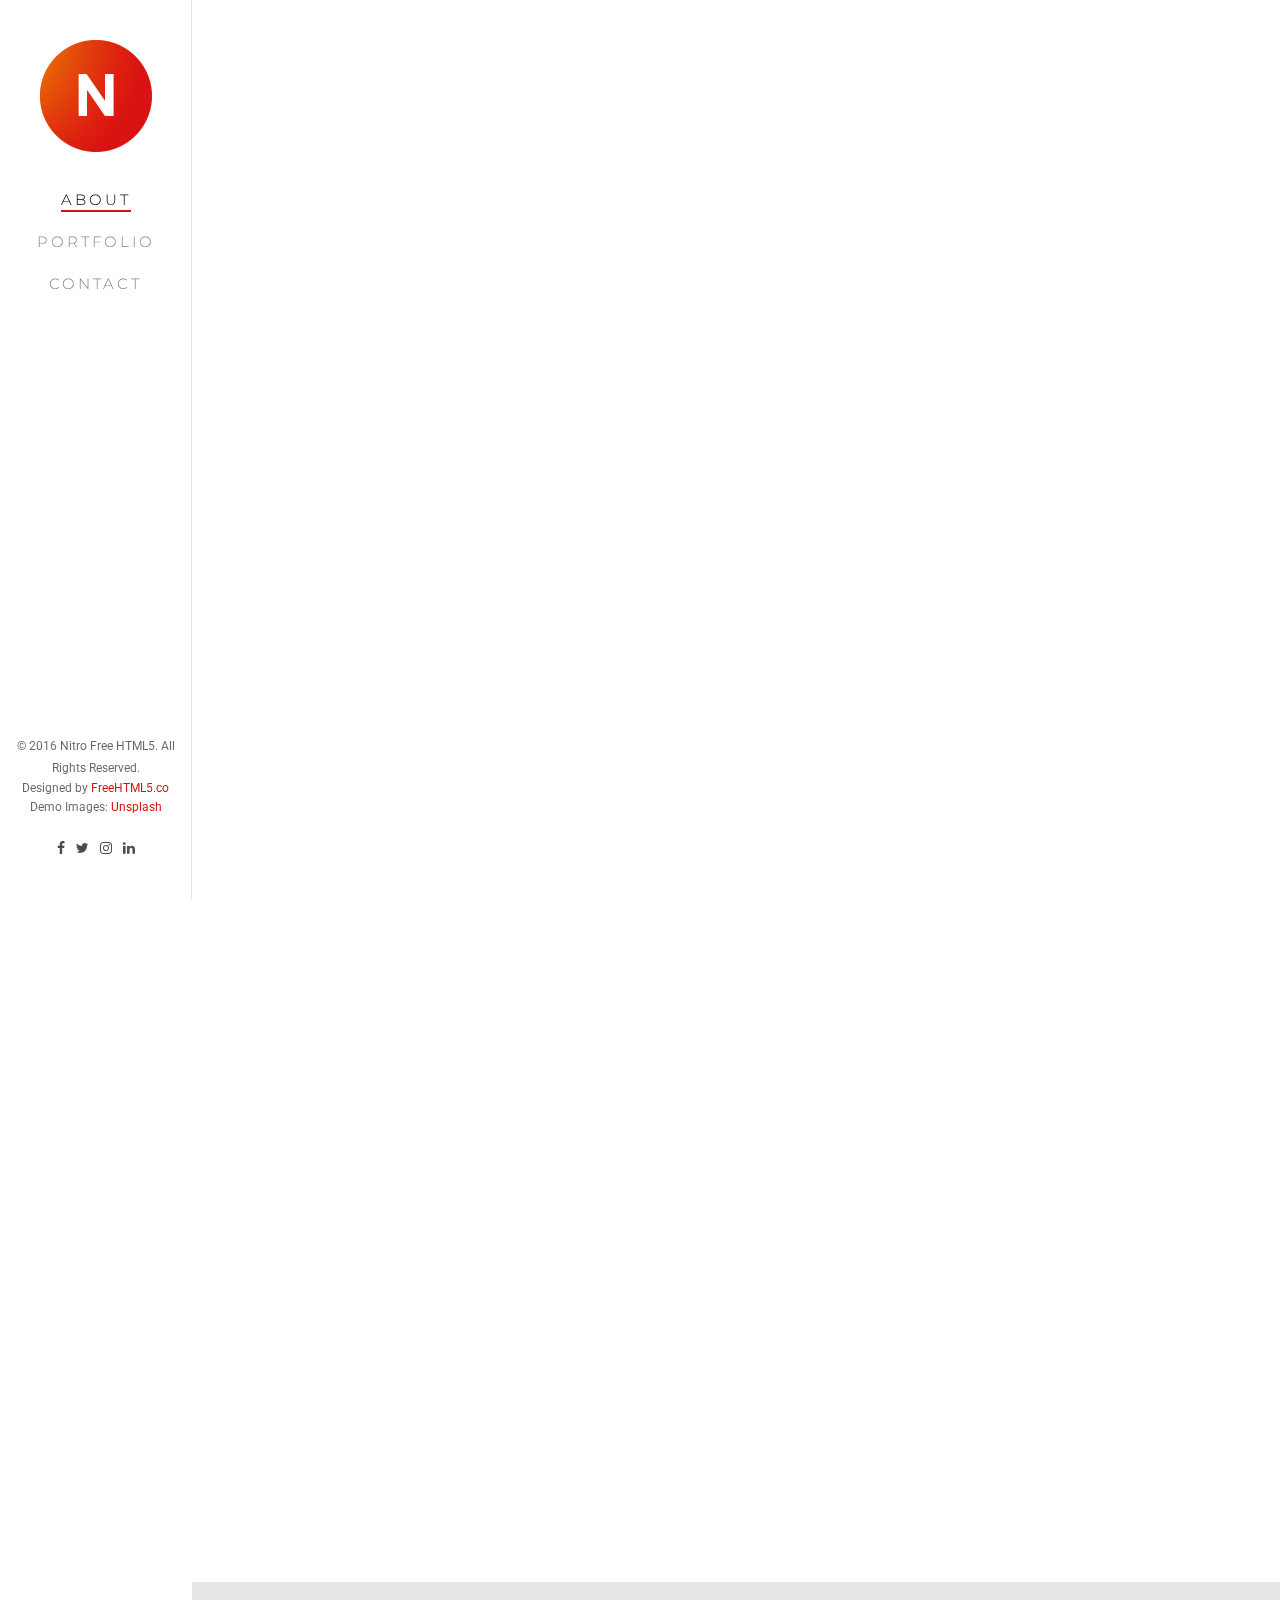
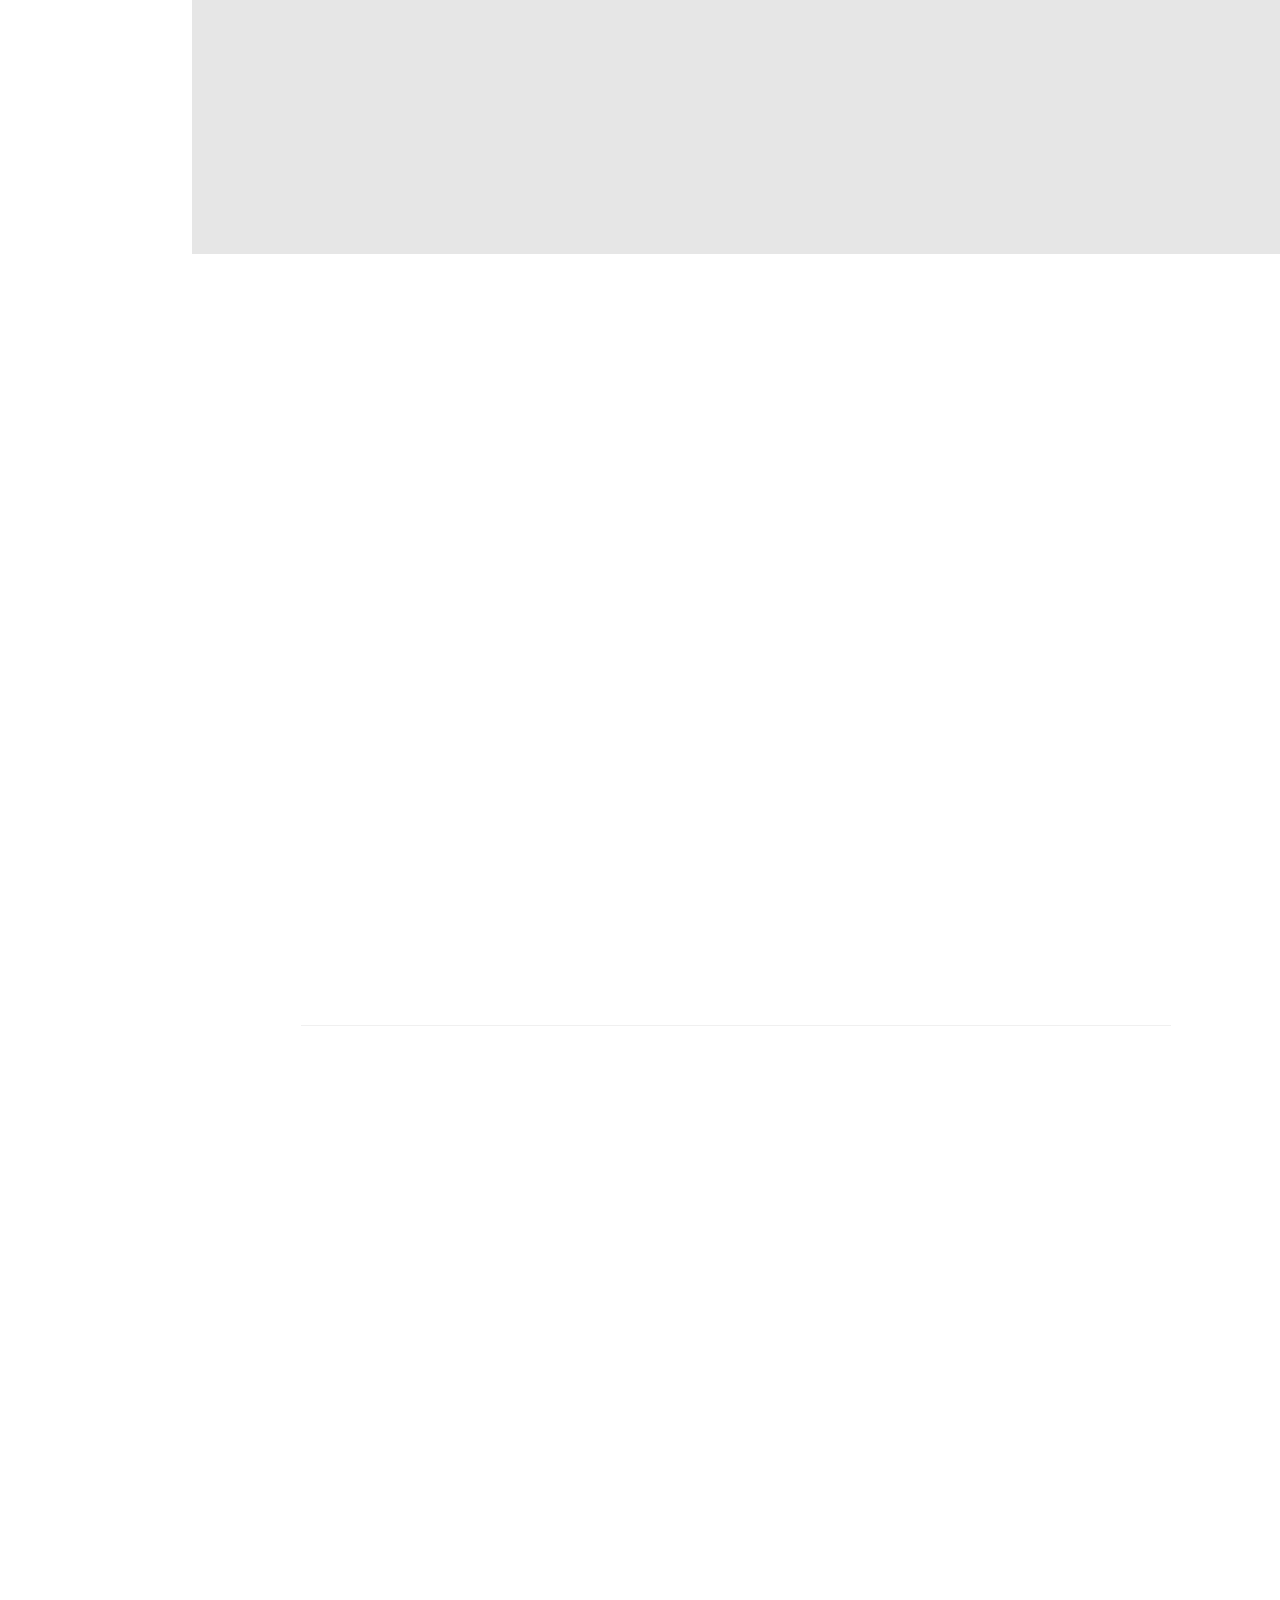
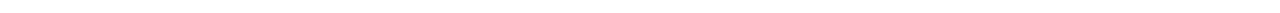
==== commit 0d6d9c17: "minor changes" ====
--- a/index.html
+++ b/index.html
@@ -97,12 +97,12 @@
 			<div class="fh5co-narrow-content">
 				<div class="row">
 					<div class="col-md-5">
-						<h2 class="fh5co-heading animate-box" data-animate-effect="fadeInLeft">About Us Nitro <span>A Web Studio</span></h2>
+						<h2 class="fh5co-heading animate-box" data-animate-effect="fadeInLeft">Laurel ONeill <span>A Web Studio</span></h2>
 						<p class="fh5co-lead animate-box" data-animate-effect="fadeInLeft">Separated they live in Bookmarksgrove right at the coast of the Semantics, a large language ocean.</p>
 						<p class="animate-box" data-animate-effect="fadeInLeft"> Even the all-powerful Pointing has no control about the blind texts it is an almost unorthographic life One day however a small line of blind text by the name of Lorem Ipsum decided to leave for the far World of Grammar.</p>
 					</div>
 					<div class="col-md-6 col-md-push-1 animate-box" data-animate-effect="fadeInLeft">
-						<img src="images/img_1.jpg" alt="Free HTML5 Bootstrap Template" class="img-responsive"> 
+						<img src="images/laurel.jpg" alt="Free HTML5 Bootstrap Template" class="img-responsive"> 
 					</div>
 				</div>
 				
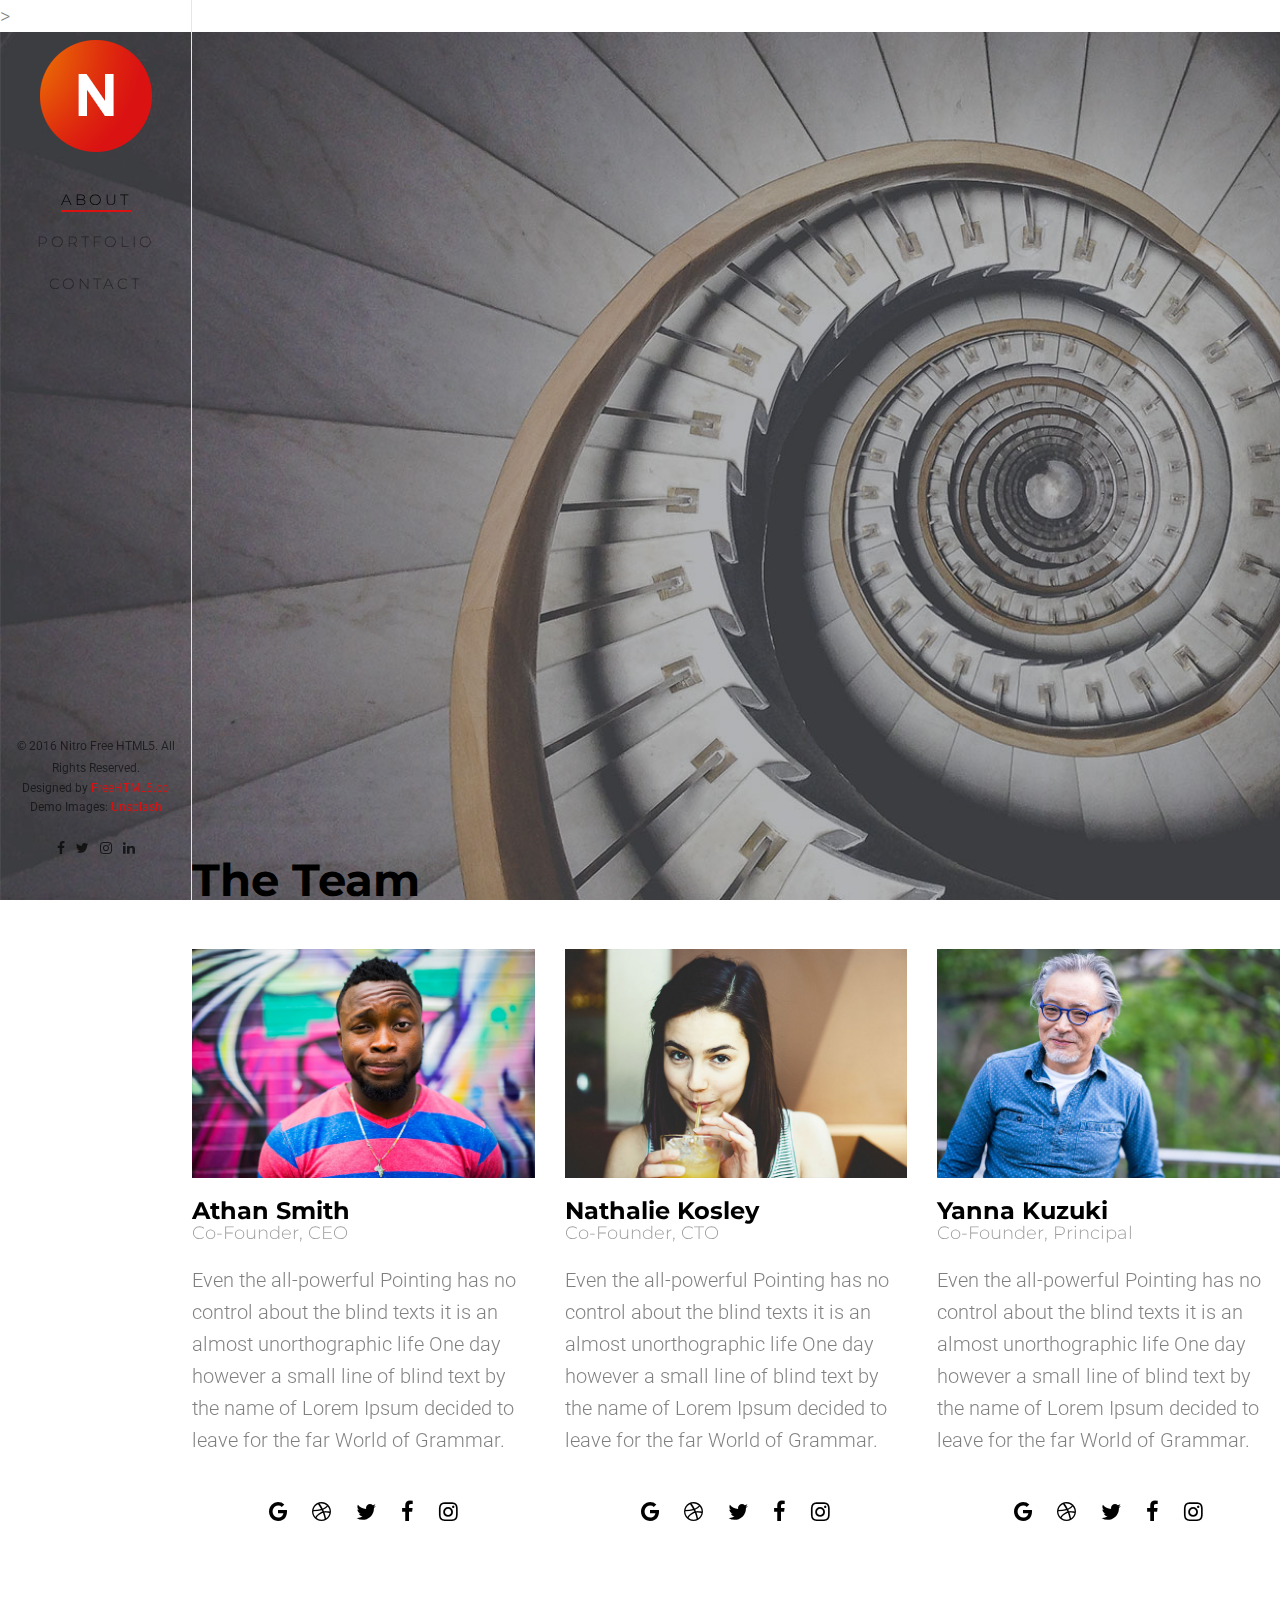
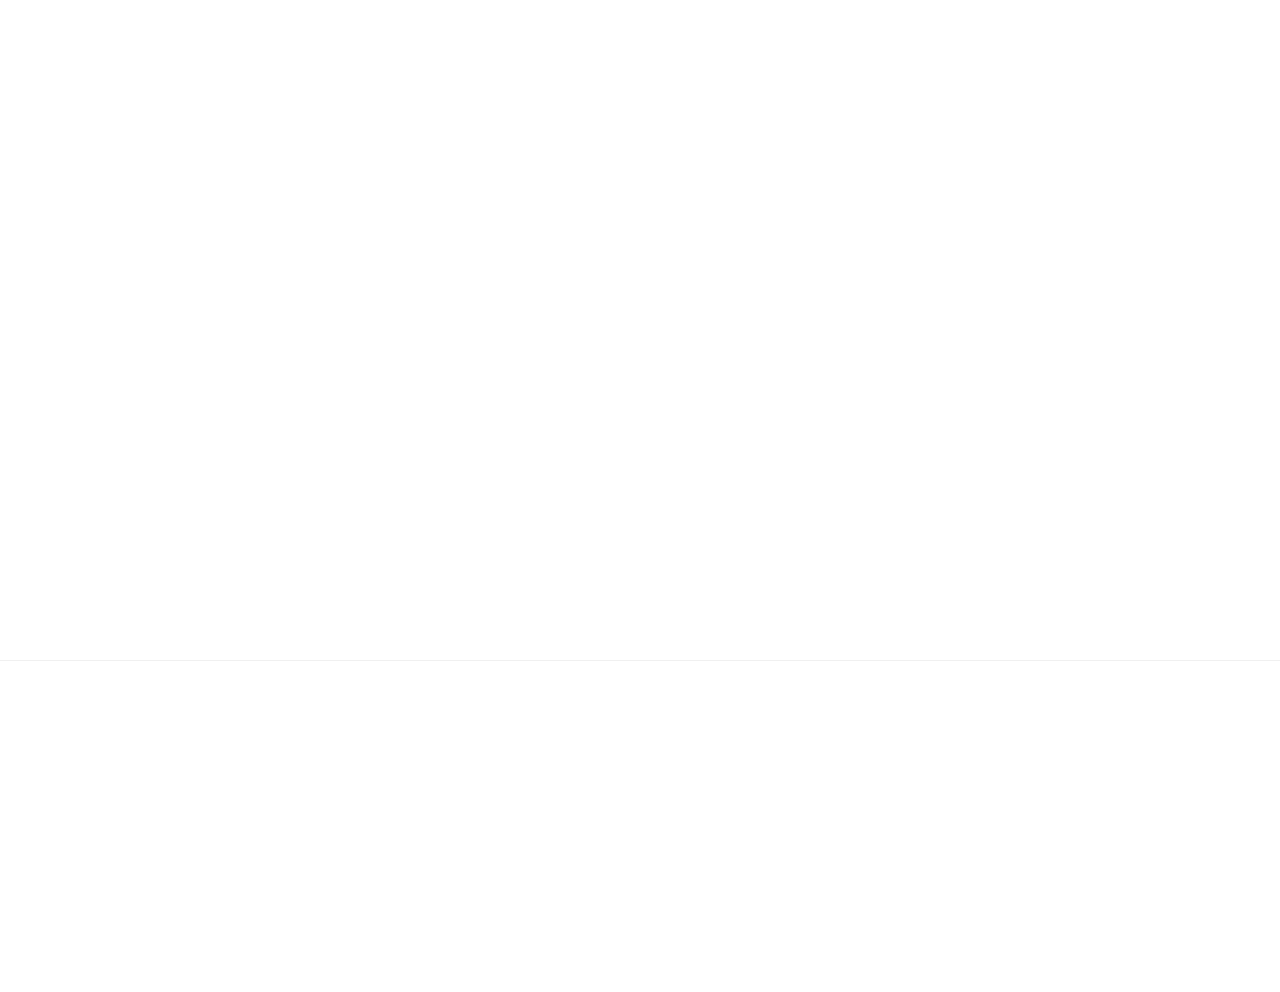
==== commit b7d9e67e: "Update index.html" ====
--- a/index.html
+++ b/index.html
@@ -97,7 +97,7 @@
 			<div class="fh5co-narrow-content">
 				<div class="row">
 					<div class="col-md-5">
-						<h2 class="fh5co-heading animate-box" data-animate-effect="fadeInLeft">Laurel ONeill <span>A Web Studio</span></h2>
+						<h2 class="fh5co-heading animate-box" data-animate-effect="fadeInLeft">Laurel ONeill <span>Electrical Engineer, Teacher, Academic</span></h2>
 						<p class="fh5co-lead animate-box" data-animate-effect="fadeInLeft">Separated they live in Bookmarksgrove right at the coast of the Semantics, a large language ocean.</p>
 						<p class="animate-box" data-animate-effect="fadeInLeft"> Even the all-powerful Pointing has no control about the blind texts it is an almost unorthographic life One day however a small line of blind text by the name of Lorem Ipsum decided to leave for the far World of Grammar.</p>
 					</div>
@@ -107,7 +107,8 @@
 				</div>
 				
 			</div>
-
+<!
+    
 			<div class="fh5co-narrow-content  animate-box" data-animate-effect="fadeInLeft">
 				<h2 class="fh5co-heading" >The Team</span></h2>
 
@@ -153,7 +154,9 @@
 					</div>
 				</div>
 			</div>
-
+>
+    
+    
 			<div class="fh5co-counters" style="background-image: url(images/hero.jpg);" data-stellar-background-ratio="0.5" id="counter-animate">
 				<div class="fh5co-narrow-content animate-box">
 					<div class="row" >
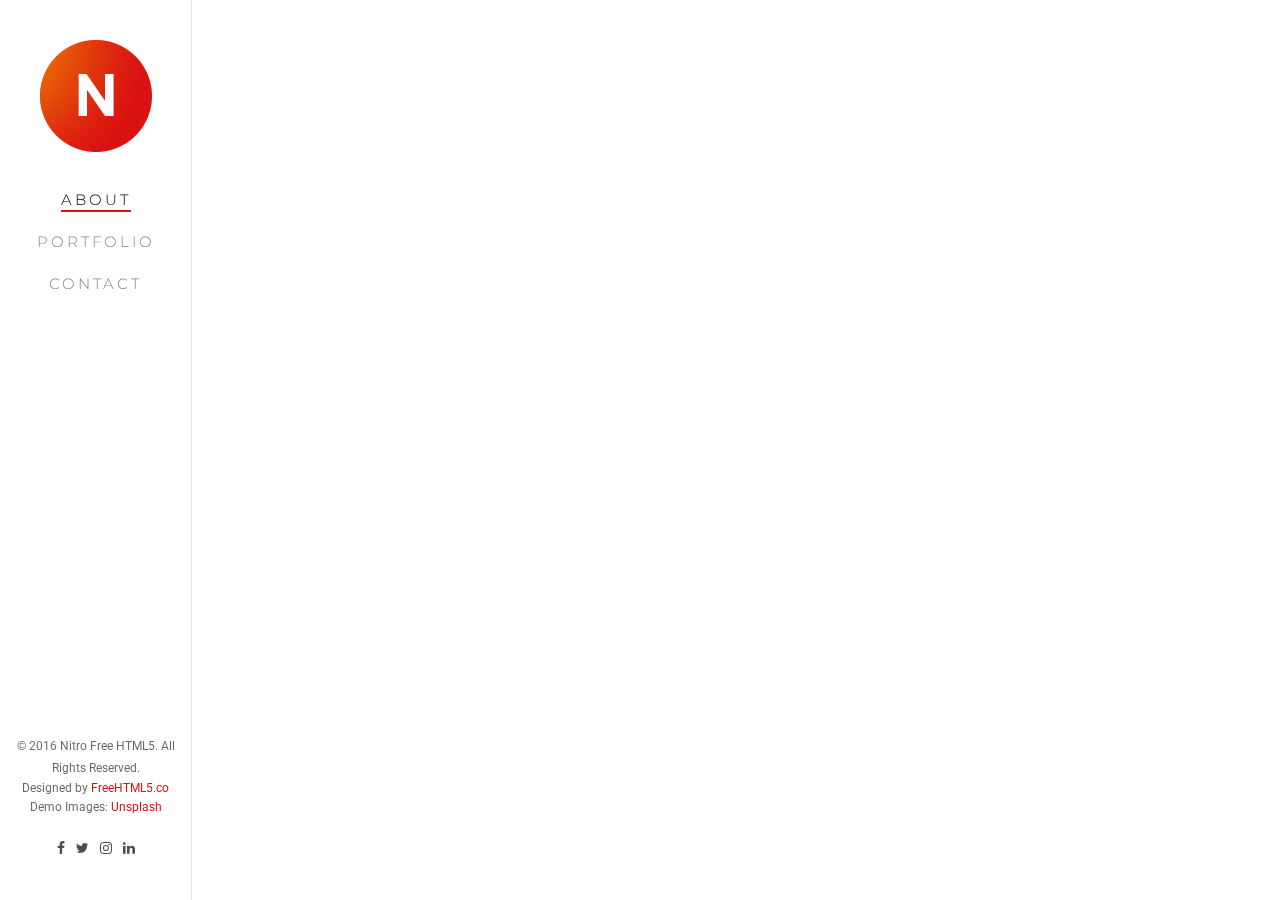
==== commit 8f10415c: "yep" ====
--- a/index.html
+++ b/index.html
@@ -107,8 +107,7 @@
 				</div>
 				
 			</div>
-<!
-    
+   <!-- 
 			<div class="fh5co-narrow-content  animate-box" data-animate-effect="fadeInLeft">
 				<h2 class="fh5co-heading" >The Team</span></h2>
 
@@ -154,7 +153,7 @@
 					</div>
 				</div>
 			</div>
->
+
     
     
 			<div class="fh5co-counters" style="background-image: url(images/hero.jpg);" data-stellar-background-ratio="0.5" id="counter-animate">
@@ -252,7 +251,7 @@
 					</div>
 				</div>
 			</div>
-
+-->   
 		</div>
 	</div>
 
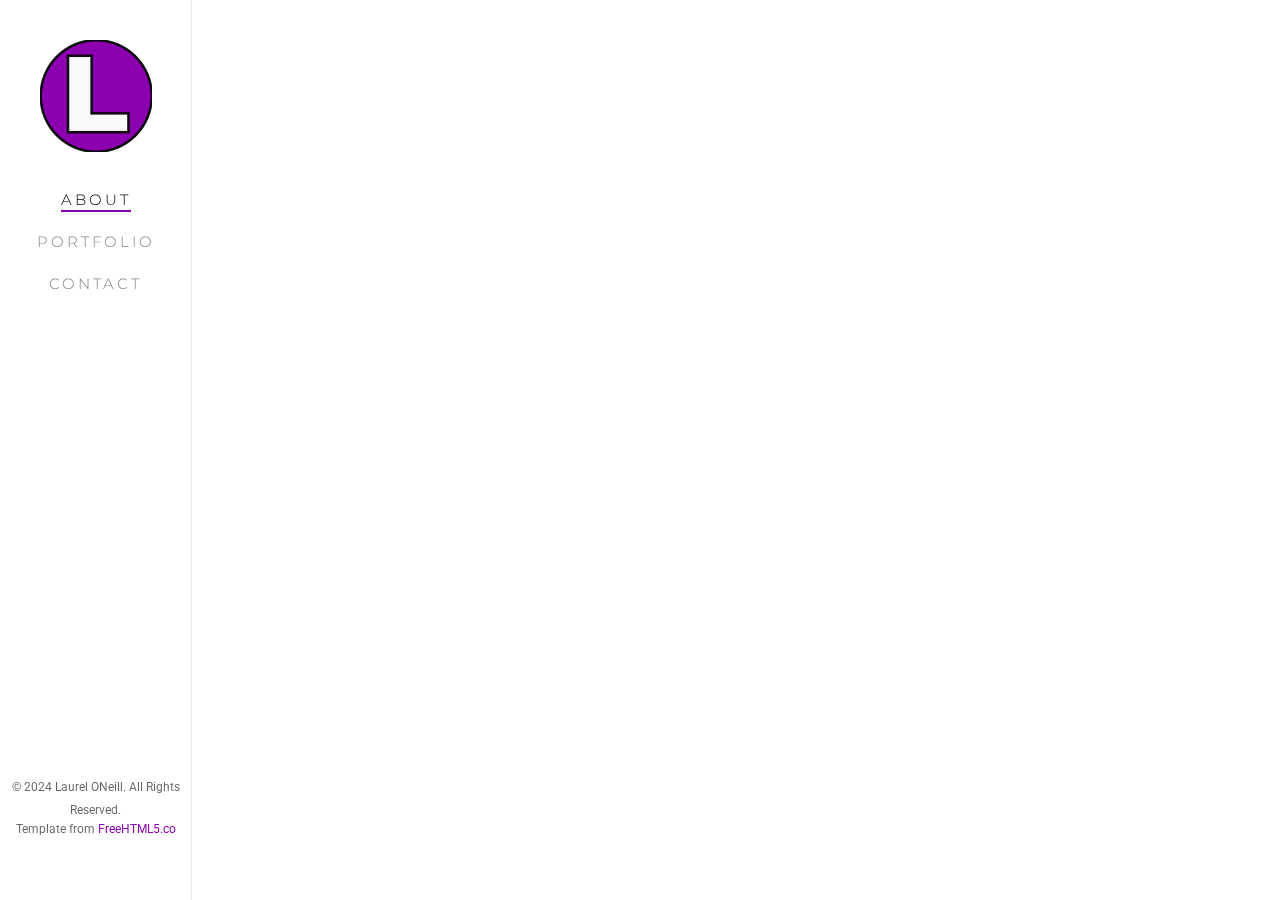
==== commit 482b4ff4: "updated the CSS colors and cleaned up portfolio" ====
--- a/index.html
+++ b/index.html
@@ -81,13 +81,7 @@
 			</nav>
 
 			<div class="fh5co-footer">
-				<p><small>&copy; 2016 Nitro Free HTML5. All Rights Reserved.</span> <span>Designed by <a href="http://freehtml5.co/" target="_blank">FreeHTML5.co</a> </span> <span>Demo Images: <a href="http://unsplash.com/" target="_blank">Unsplash</a></span></small></p>
-				<ul>
-					<li><a href="#"><i class="icon-facebook"></i></a></li>
-					<li><a href="#"><i class="icon-twitter"></i></a></li>
-					<li><a href="#"><i class="icon-instagram"></i></a></li>
-					<li><a href="#"><i class="icon-linkedin"></i></a></li>
-				</ul>
+				<p><small>&copy; 2024 Laurel ONeill. All Rights Reserved.</span> <span>Template from <a href="http://freehtml5.co/" target="_blank">FreeHTML5.co</a> </span> 
 			</div>
 
 		</aside>
--- a/css/style.css
+++ b/css/style.css
@@ -25,13 +25,13 @@
 }
 
 a {
-  color: #da1212;
+  color: #8b00afff;
   -webkit-transition: 0.5s;
   -o-transition: 0.5s;
   transition: 0.5s;
 }
 a:hover, a:active, a:focus {
-  color: #da1212;
+  color: #8b00afff;
   outline: none;
 }
 
@@ -54,17 +54,17 @@
 
 ::-webkit-selection {
   color: #fff;
-  background: #da1212;
+  background: #8b00afff;
 }
 
 ::-moz-selection {
   color: #fff;
-  background: #da1212;
+  background: #8b00afff;
 }
 
 ::selection {
   color: #fff;
-  background: #da1212;
+  background: #8b00afff;
 }
 
 #fh5co-page {
@@ -144,7 +144,7 @@
   bottom: 7px;
   left: 10px;
   right: 10px;
-  background-color: #da1212;
+  background-color: #8b00afff;
   visibility: hidden;
   -webkit-transform: scaleX(0);
   -moz-transform: scaleX(0);
@@ -216,7 +216,7 @@
 #fh5co-aside .fh5co-footer ul li a:hover, #fh5co-aside .fh5co-footer ul li a:active, #fh5co-aside .fh5co-footer ul li a:focus {
   text-decoration: none;
   outline: none;
-  color: #da1212;
+  color: #8b00afff;
 }
 
 #fh5co-main {
@@ -320,7 +320,7 @@
   color: #000;
 }
 .work-pagination a:hover {
-  color: #da1212;
+  color: #8b00afff;
   text-decoration: none;
 }
 @media screen and (max-width: 480px) {
@@ -335,7 +335,7 @@
 
 .fh5co-testimonial {
   padding: 3em 0;
-  background: #da1212;
+  background: #8b00afff;
 }
 @media screen and (max-width: 768px) {
   .fh5co-testimonial {
@@ -413,7 +413,7 @@
 }
 
 .fh5co-heading-colored {
-  color: #da1212;
+  color: #8b00afff;
 }
 
 .fh5co-cards {
@@ -472,7 +472,7 @@
 
 .fh5co-counter .fh5co-number {
   font-size: 100px;
-  color: #da1212;
+  color: #8b00afff;
   font-weight: 400;
   margin: 0;
   padding: 0;
@@ -542,12 +542,12 @@
   }
 }
 .fh5co-social li a:hover {
-  color: #da1212;
+  color: #8b00afff;
 }
 .fh5co-social li a:hover, .fh5co-social li a:active, .fh5co-social li a:focus {
   outline: none;
   text-decoration: none;
-  color: #da1212;
+  color: #8b00afff;
 }
 
 #map {
@@ -577,7 +577,7 @@
   margin-top: 5px;
 }
 .fh5co-feature .fh5co-icon i {
-  color: #da1212;
+  color: #8b00afff;
   font-size: 70px;
 }
 @media screen and (max-width: 1200px) {
@@ -586,7 +586,7 @@
   }
 }
 .fh5co-feature.fh5co-feature-sm .fh5co-icon i {
-  color: #da1212;
+  color: #8b00afff;
   font-size: 28px;
 }
 @media screen and (max-width: 1200px) {
@@ -797,7 +797,7 @@
 }
 .owl-theme .owl-dots .owl-dot span:hover {
   background: none;
-  border: 3px solid #da1212;
+  border: 3px solid #8b00afff;
 }
 
 .owl-theme .owl-dots .owl-dot.active span, .owl-theme .owl-dots .owl-dot:hover span {
@@ -836,9 +836,9 @@
 }
 
 .btn-primary {
-  background: #da1212;
-  color: #fff;
-  border: 2px solid #da1212;
+  background: #8b00afff;
+  color: #fff;
+  border: 2px solid #8b00afff;
 }
 .btn-primary:hover, .btn-primary:focus, .btn-primary:active {
   background: #ec1919 !important;
@@ -850,7 +850,7 @@
   border: 2px solid #da1212;
 }
 .btn-primary.btn-outline:hover, .btn-primary.btn-outline:focus, .btn-primary.btn-outline:active {
-  background: #da1212;
+  background: #8b00afff;
   color: #fff;
 }
 
@@ -960,7 +960,7 @@
 .form-control:active, .form-control:focus {
   outline: none;
   box-shadow: none;
-  border-color: #da1212;
+  border-color: #8b00afff;
 }
 
 #message {
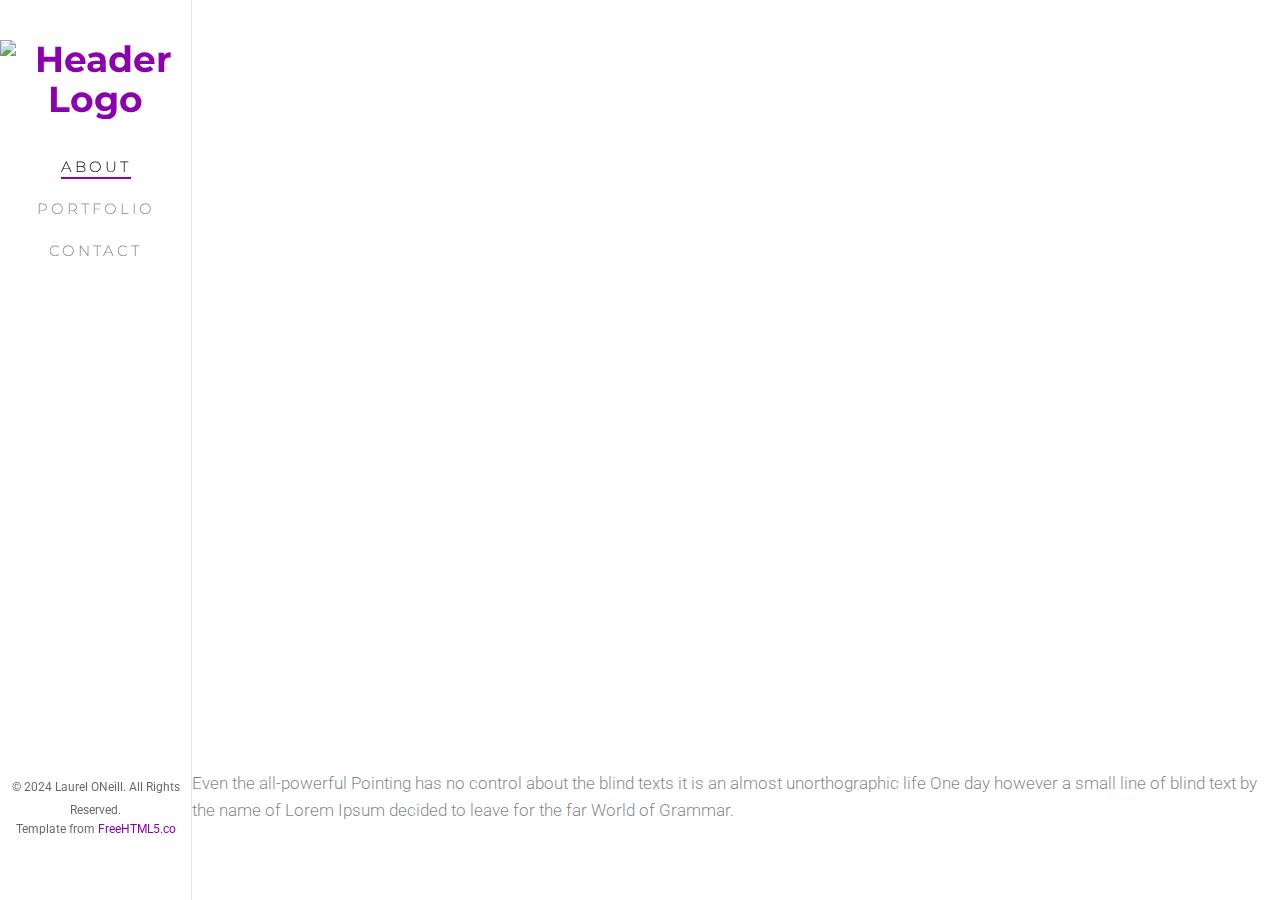
==== commit eb69acf6: "update" ====
--- a/index.html
+++ b/index.html
@@ -71,7 +71,7 @@
 		<a href="#" class="js-fh5co-nav-toggle fh5co-nav-toggle"><i></i></a>
 		<aside id="fh5co-aside" role="complementary" class="border">
 
-			<h1 id="fh5co-logo"><a href="index.html"><img src="images/logo.png" alt="Free HTML5 Bootstrap Website Template"></a></h1>
+			<h1 id="fh5co-logo"><a href="index.html"><img src="images/logo.png" alt="Header Logo"></a></h1>
 			<nav id="fh5co-main-menu" role="navigation">
 				<ul>
 					<li class="fh5co-active"><a href="index.html">About</a></li>
@@ -103,53 +103,28 @@
 			</div>
    <!-- 
 			<div class="fh5co-narrow-content  animate-box" data-animate-effect="fadeInLeft">
-				<h2 class="fh5co-heading" >The Team</span></h2>
+				<h2 class="fh5co-heading" >Teaching Statement</span></h2>
 
 				<div class="row">
 					<div class="col-md-4 fh5co-staff">
-						<img src="images/person3.jpg" alt="Free HTML5 Bootstrap Template" class="img-responsive">
+						<!--
+                        <img src="images/person3.jpg" alt="Free HTML5 Bootstrap Template" class="img-responsive">
 						<h3>Athan Smith</h3>
 						<h4>Co-Founder, CEO</h4>
-						<p>Even the all-powerful Pointing has no control about the blind texts it is an almost unorthographic life One day however a small line of blind text by the name of Lorem Ipsum decided to leave for the far World of Grammar.</p>
-						<ul class="fh5co-social">
-							<li><a href="#"><i class="icon-google"></i></a></li>
-							<li><a href="#"><i class="icon-dribbble"></i></a></li>
-							<li><a href="#"><i class="icon-twitter"></i></a></li>
-							<li><a href="#"><i class="icon-facebook"></i></a></li>
-							<li><a href="#"><i class="icon-instagram"></i></a></li>
-						</ul>
+						-->
+                        <p>Even the all-powerful Pointing has no control about the blind texts it is an almost unorthographic life One day however a small line of blind text by the name of Lorem Ipsum decided to leave for the far World of Grammar.</p>
+						
 					</div>
 					<div class="col-md-4 fh5co-staff">
-						<img src="images/person2.jpg" alt="Free HTML5 Bootstrap Template" class="img-responsive">
-						<h3>Nathalie Kosley</h3>
-						<h4>Co-Founder, CTO</h4>
-						<p>Even the all-powerful Pointing has no control about the blind texts it is an almost unorthographic life One day however a small line of blind text by the name of Lorem Ipsum decided to leave for the far World of Grammar.</p>
-						<ul class="fh5co-social">
-							<li><a href="#"><i class="icon-google"></i></a></li>
-							<li><a href="#"><i class="icon-dribbble"></i></a></li>
-							<li><a href="#"><i class="icon-twitter"></i></a></li>
-							<li><a href="#"><i class="icon-facebook"></i></a></li>
-							<li><a href="#"><i class="icon-instagram"></i></a></li>
-						</ul>
-					</div>
-					<div class="col-md-4 fh5co-staff">
-						<img src="images/person4.jpg" alt="Free HTML5 Bootstrap Template" class="img-responsive">
-						<h3>Yanna Kuzuki</h3>
-						<h4>Co-Founder, Principal</h4>
-						<p>Even the all-powerful Pointing has no control about the blind texts it is an almost unorthographic life One day however a small line of blind text by the name of Lorem Ipsum decided to leave for the far World of Grammar.</p>
-						<ul class="fh5co-social">
-							<li><a href="#"><i class="icon-google"></i></a></li>
-							<li><a href="#"><i class="icon-dribbble"></i></a></li>
-							<li><a href="#"><i class="icon-twitter"></i></a></li>
-							<li><a href="#"><i class="icon-facebook"></i></a></li>
-							<li><a href="#"><i class="icon-instagram"></i></a></li>
-						</ul>
+					
+					</div>
+					
 					</div>
 				</div>
 			</div>
 
     
-    
+ <!--   
 			<div class="fh5co-counters" style="background-image: url(images/hero.jpg);" data-stellar-background-ratio="0.5" id="counter-animate">
 				<div class="fh5co-narrow-content animate-box">
 					<div class="row" >
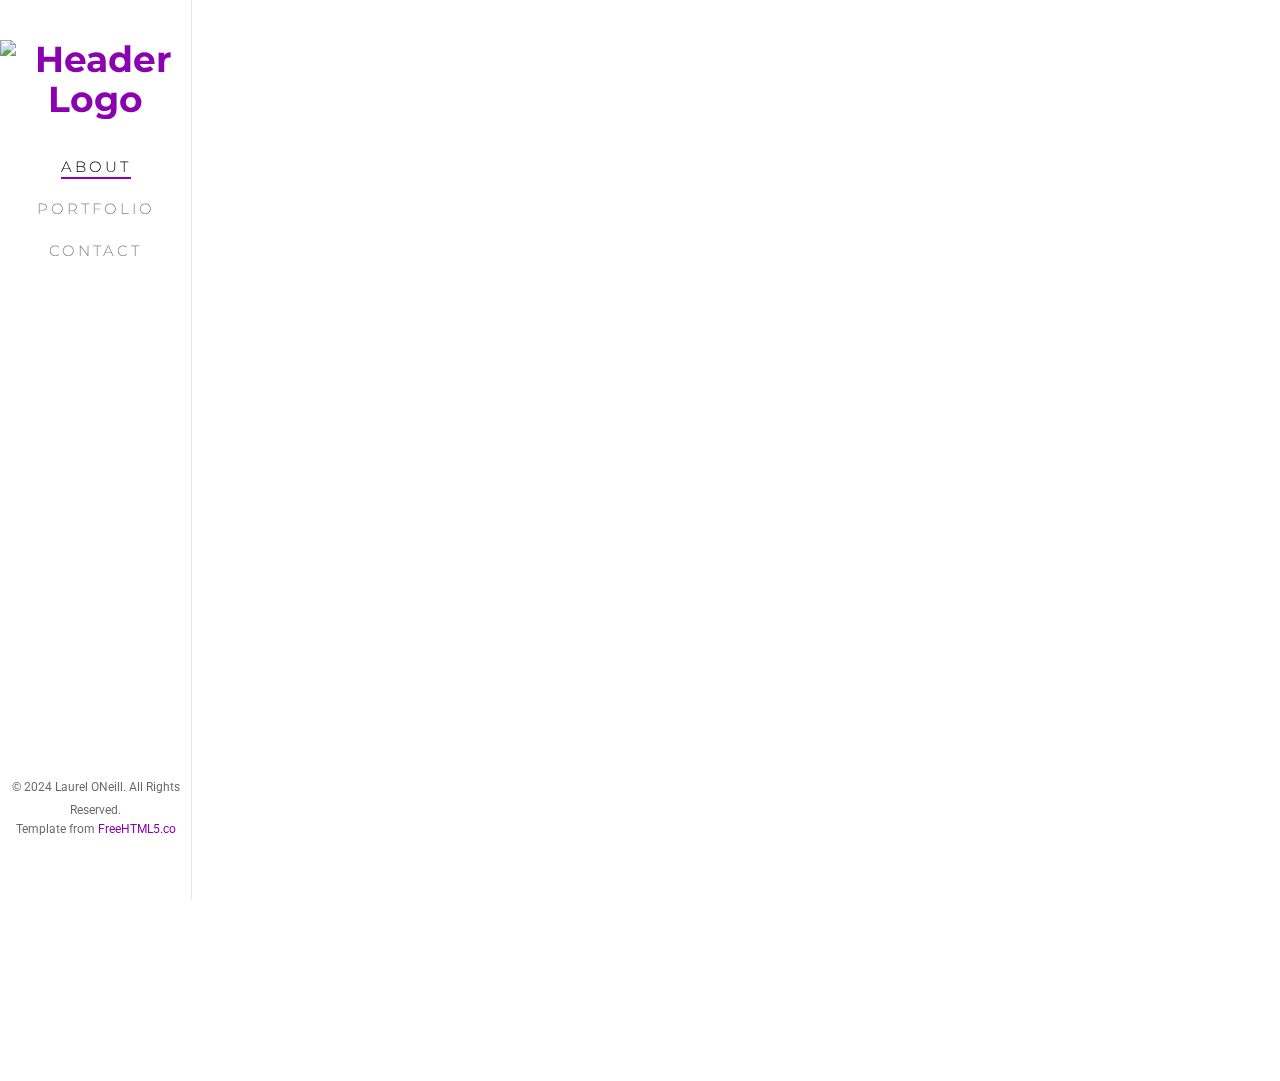
==== commit 8655a787: "Update index.html" ====
--- a/index.html
+++ b/index.html
@@ -101,20 +101,15 @@
 				</div>
 				
 			</div>
-   <!-- 
+    
 			<div class="fh5co-narrow-content  animate-box" data-animate-effect="fadeInLeft">
 				<h2 class="fh5co-heading" >Teaching Statement</span></h2>
 
 				<div class="row">
-					<div class="col-md-4 fh5co-staff">
-						<!--
-                        <img src="images/person3.jpg" alt="Free HTML5 Bootstrap Template" class="img-responsive">
-						<h3>Athan Smith</h3>
-						<h4>Co-Founder, CEO</h4>
-						-->
+						
                         <p>Even the all-powerful Pointing has no control about the blind texts it is an almost unorthographic life One day however a small line of blind text by the name of Lorem Ipsum decided to leave for the far World of Grammar.</p>
 						
-					</div>
+					
 					<div class="col-md-4 fh5co-staff">
 					
 					</div>
@@ -220,7 +215,7 @@
 					</div>
 				</div>
 			</div>
--->   
+   -->
 		</div>
 	</div>
 
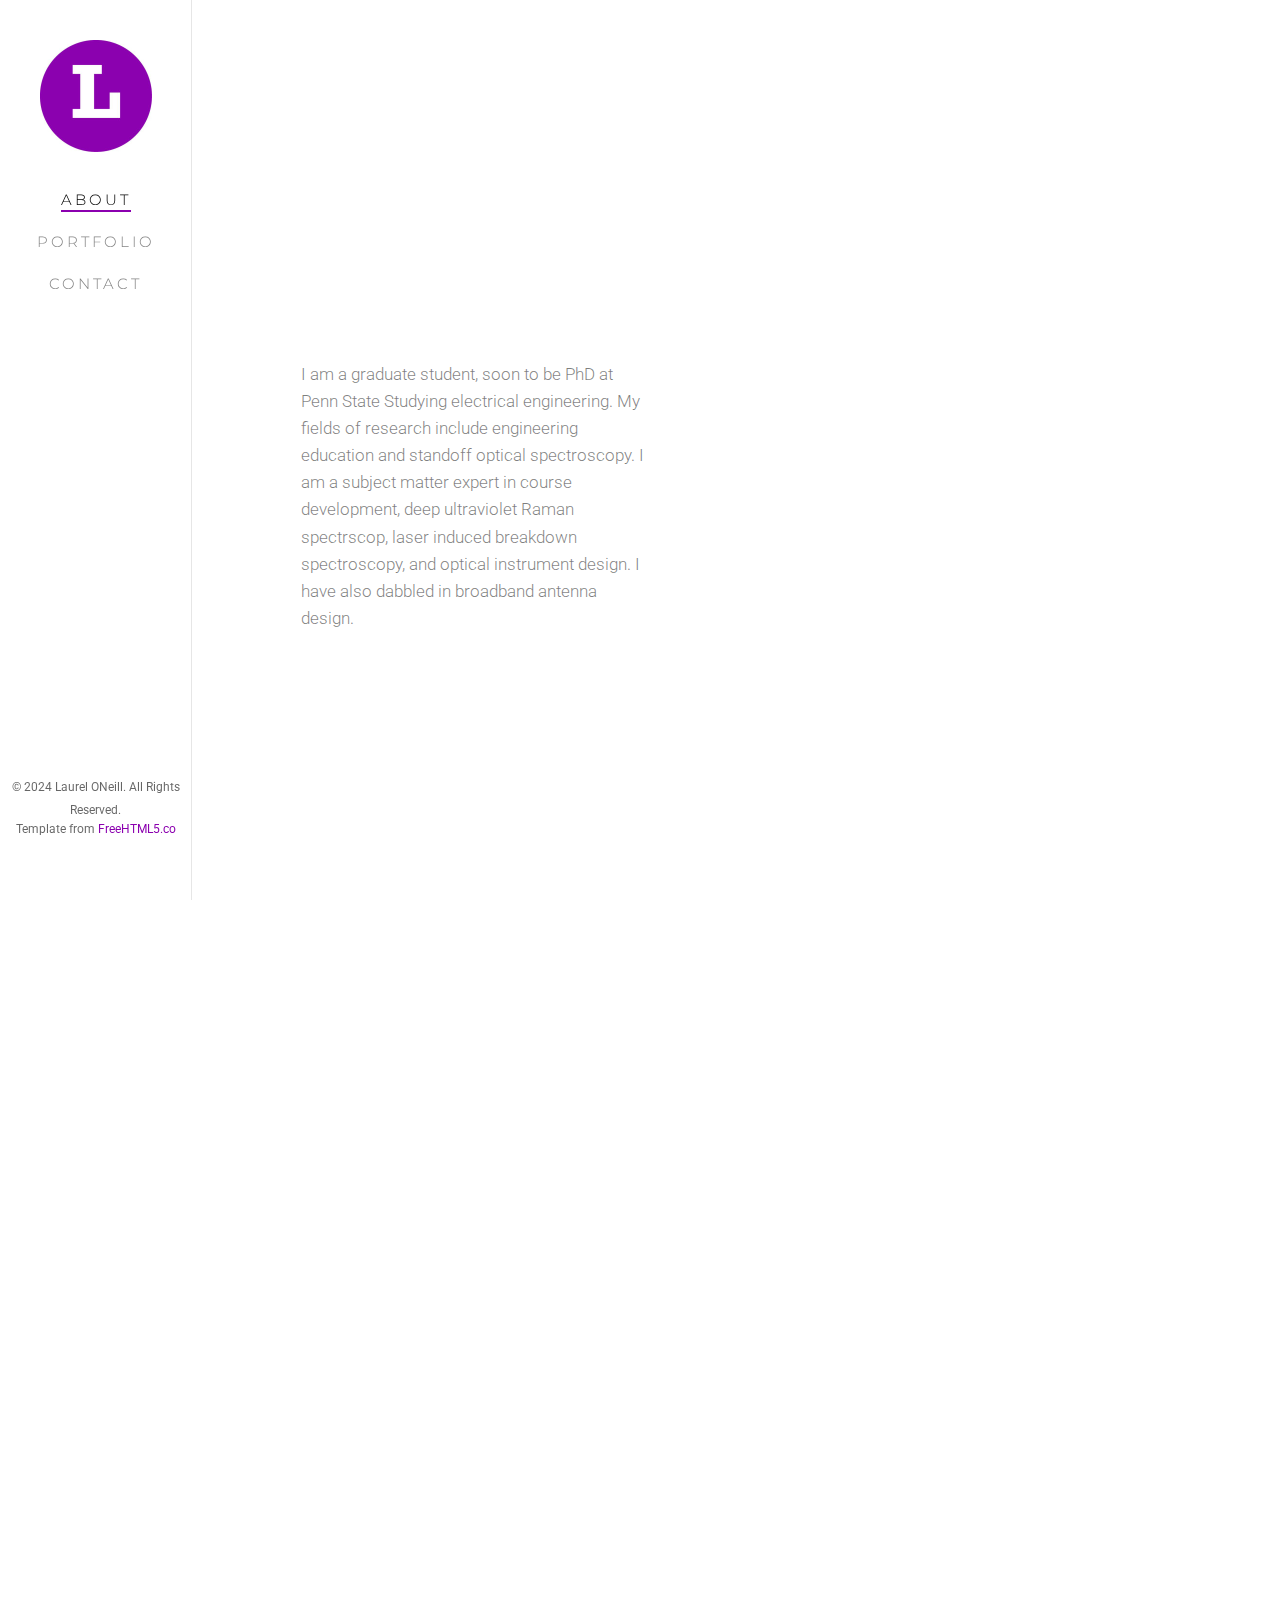
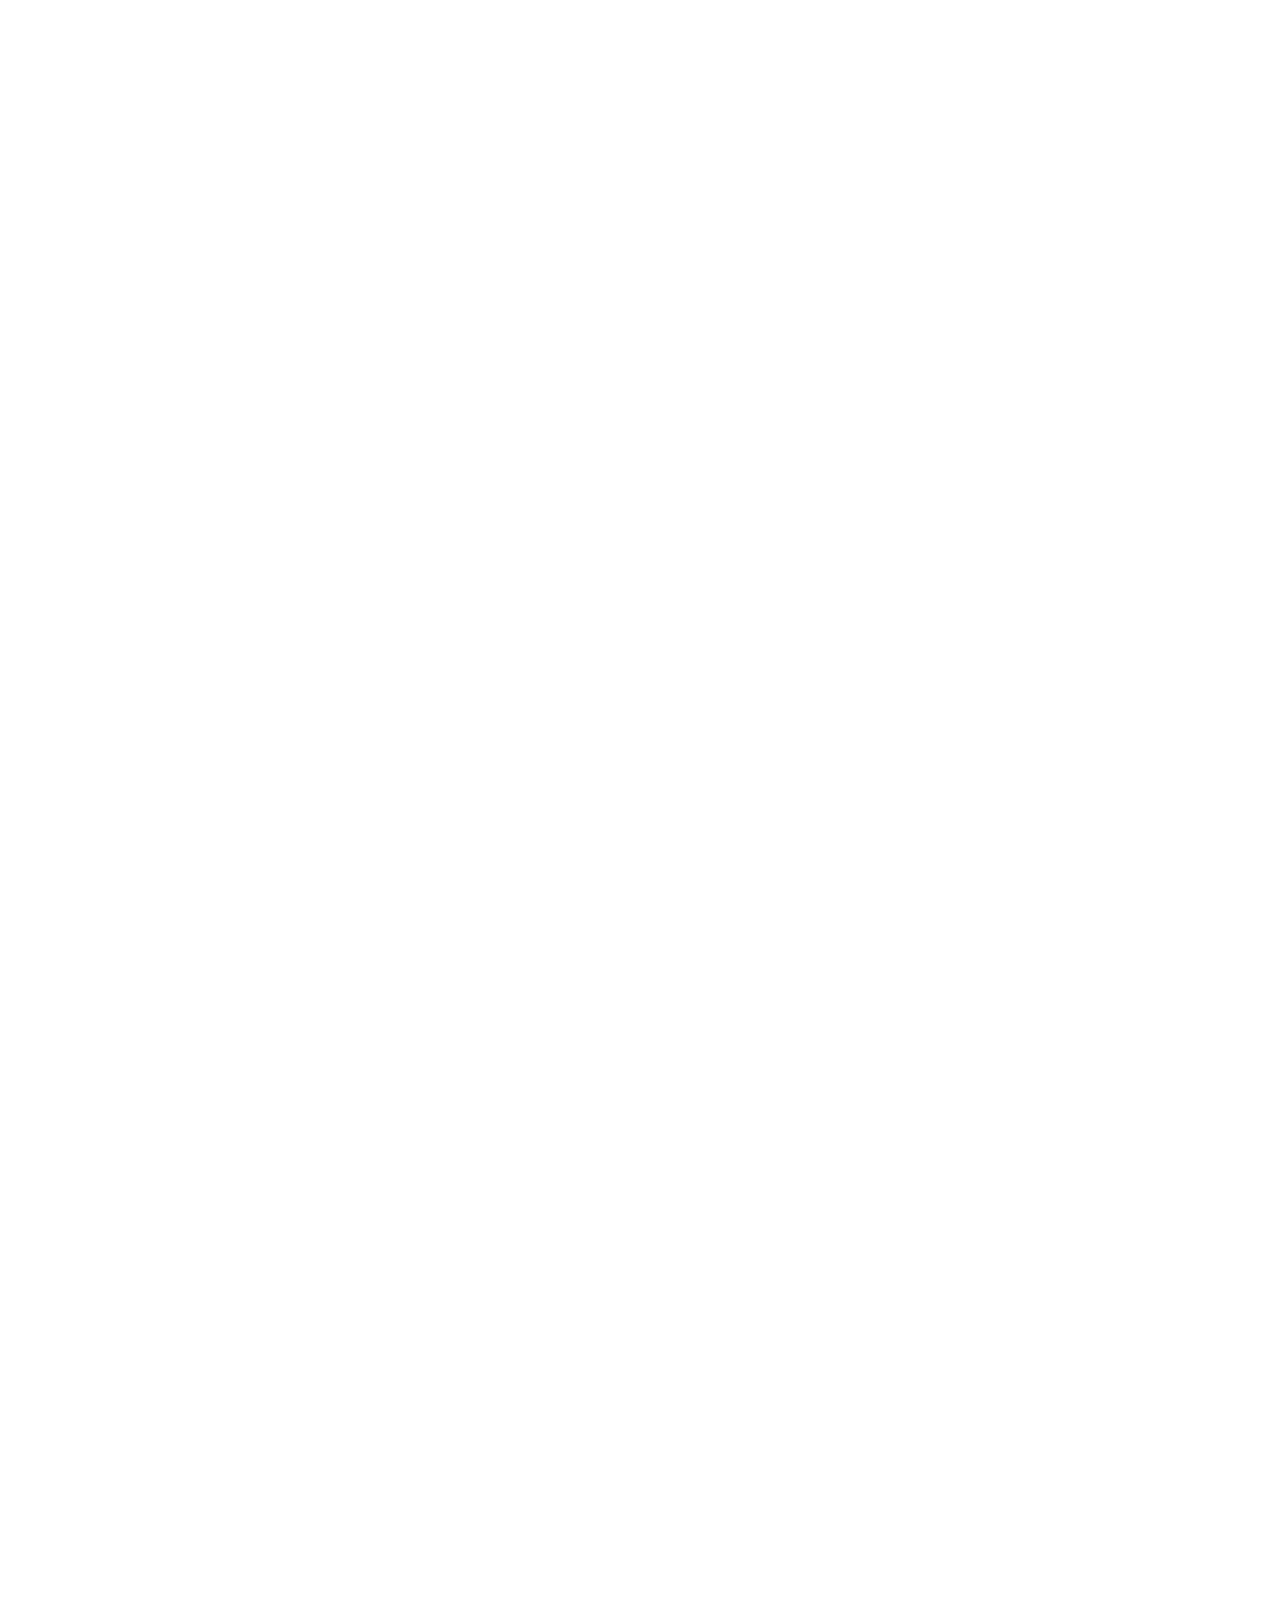
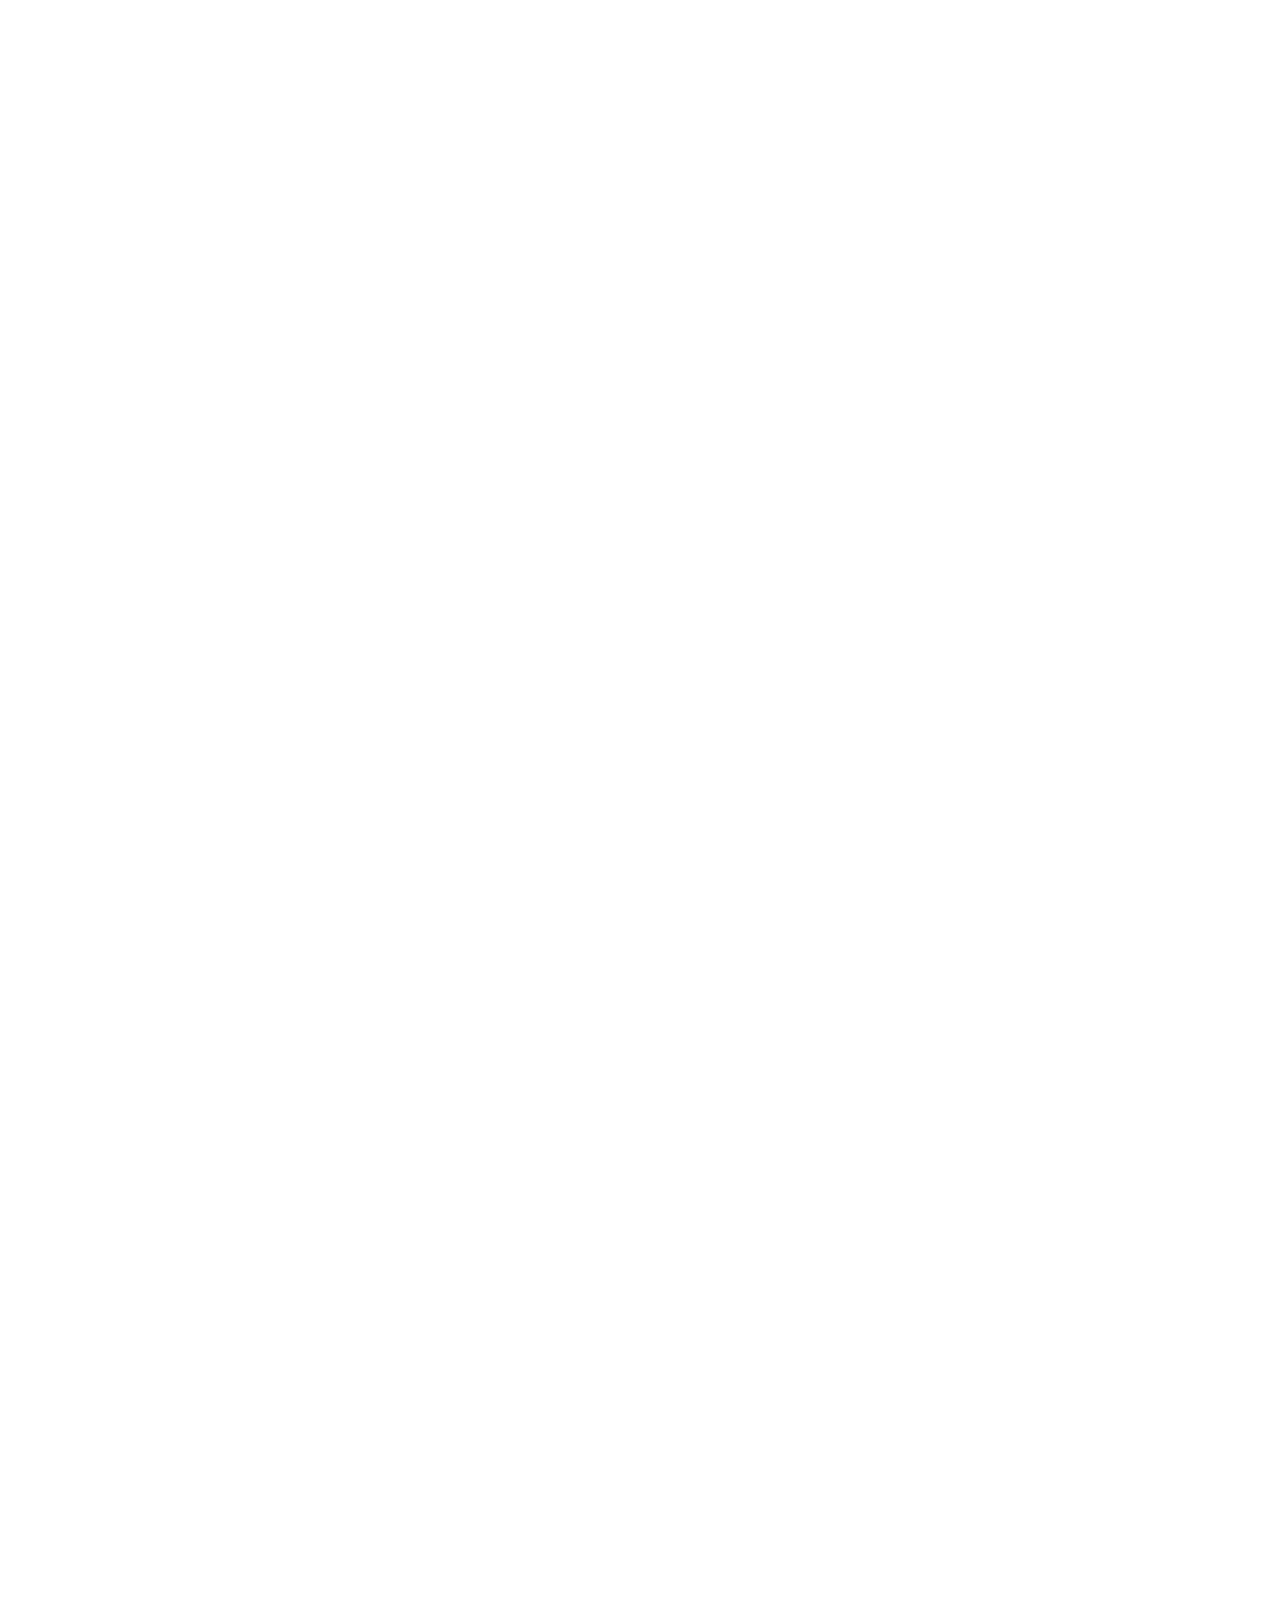
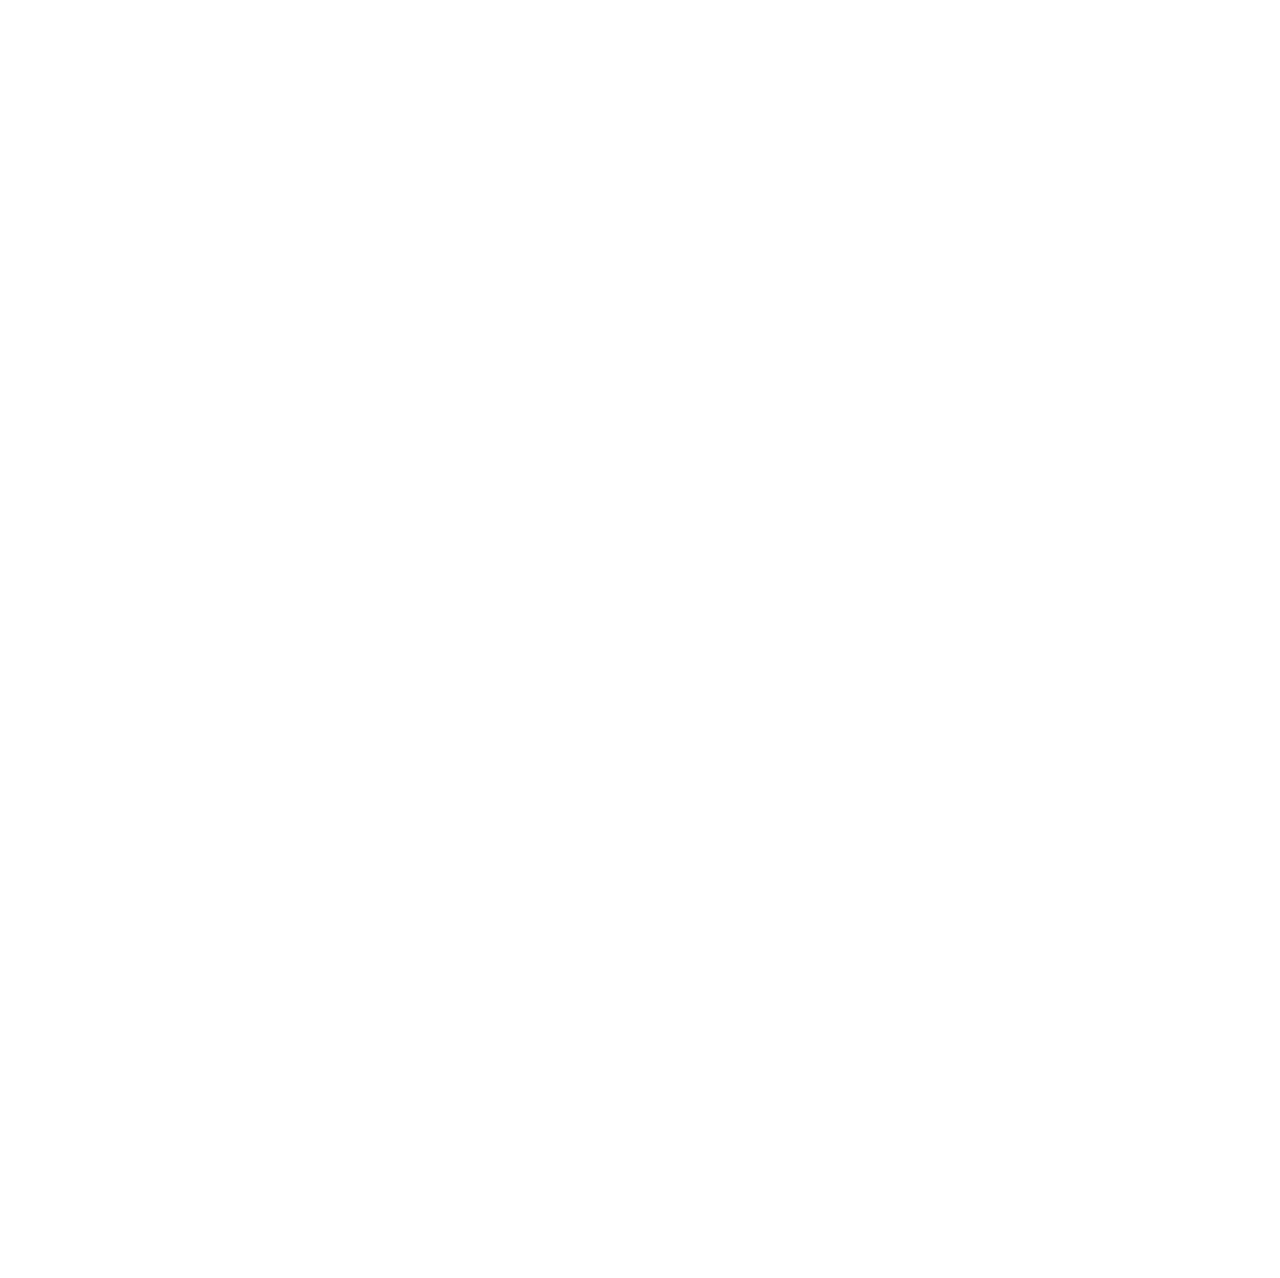
==== commit abb25246: "actual content" ====
--- a/index.html
+++ b/index.html
@@ -92,8 +92,7 @@
 				<div class="row">
 					<div class="col-md-5">
 						<h2 class="fh5co-heading animate-box" data-animate-effect="fadeInLeft">Laurel ONeill <span>Electrical Engineer, Teacher, Academic</span></h2>
-						<p class="fh5co-lead animate-box" data-animate-effect="fadeInLeft">Separated they live in Bookmarksgrove right at the coast of the Semantics, a large language ocean.</p>
-						<p class="animate-box" data-animate-effect="fadeInLeft"> Even the all-powerful Pointing has no control about the blind texts it is an almost unorthographic life One day however a small line of blind text by the name of Lorem Ipsum decided to leave for the far World of Grammar.</p>
+						<p> I am a graduate student, soon to be PhD at Penn State Studying electrical engineering. My fields of research include engineering education and standoff optical spectroscopy. I am a subject matter expert in course development, deep ultraviolet Raman spectrscop, laser induced breakdown spectroscopy, and optical instrument design. I have also dabbled in broadband antenna design.</p>
 					</div>
 					<div class="col-md-6 col-md-push-1 animate-box" data-animate-effect="fadeInLeft">
 						<img src="images/laurel.jpg" alt="Free HTML5 Bootstrap Template" class="img-responsive"> 
@@ -106,9 +105,40 @@
 				<h2 class="fh5co-heading" >Teaching Statement</span></h2>
 
 				<div class="row">
+                    
+                        <p>Education is the important first step to becoming a successful and competent engineer. My educational philosophy is that Education needs to be driven by student and societal needs in tandem, and it must be as accessible and engaging as possible. As an instructor, that means that I need to be prepared to alter material and timelines to suit the needs of the class as well as adjusting materials. In addition to being driven by needs of students the material in all classes needs to be accessible and engaging. It must be available in multiple formats for students with visible and invisible disabilities, as well as able-bodied students. Material should not be obfuscated behind jargon but instead use the words necessary to describe the topic most directly. Whenever possible, classes I teach will involve demonstrations and labs. Since most students will be working in a team setting after graduation, team projects and labs will also be used. Based on my experience as an instructor and student, this is one of the most effective ways to ensure student engagement. In addition to student labs, I will leverage the connections to industry and other labs to show students the relevance of their work. In the classes I've taught students have appreciated the insight into the material granted by having outside presenters from industry and academia. </p>
+    
+                        <p>We need to be ready to take risks and try new things as instructors. I want to build more practicum and hands-on courses to enable students to contribute to research on campus. In my experience when given the knowledge, as well as the infrastructure and experience, students will take chances and experiment on their own. Courses like this will inevitably need to be open-ended, because this gives students the freedom to make mistakes and learn from their mistakes. Mistakes are great teachers, but mistakes take time. We need to be prepared to be flexible in time so students can afford to make mistakes. In addition to that whenever possible I will incorporate "all-in-one" instruments into my classes. Tools such as the National Instruments myDAQ and Liquid Instruments Moku:Go are accessible to students and empower them to experiment on their own time. Broadly incorporation of these tools should occur curriculum wide. It's important to affect change in your own classroom, but we need to be willing to look at education as a whole. This may involve curricular changes, changing education paradigms, and the nature of a university education. <p>
+    
+                        <p>I put my educational philosophy into practice through three courses that I developed and taught, and whenever possible in the courses I was a TA for. I have developed and taught two hands-on courses in optics and photonics at both a first-year and fourth-year level. Each course was delivered using a mini-lecture/lab paradigm; a 15-20 minute lecture introducing the topic and goal of the session was given followed by an hour of experimentation where the students attempted to meet the goal. The first year course was broadly a survey on optics, while the fourth-year course was focused on applied spectroscopy. Each course had guest lectures, and students in the fourth-year course were required to keep ad-hoc lab notebooks. The third course I developed and taught used the same paradigm as the courses I mentioned previously. This course was intended as an introduction to electrical engineering and circuits through audio effects and electric guitar for first-year engineering students. Students were presented with several audio effects and their circuits. They were then tasked with replicating the circuits. Through the experiments in this course and presentations given by guest lecturers, students were exposed to a broad swath of electrical engineering.</p>
+    
+                        <p>Moving on from the explicit classroom portion of education, I believe it is also necessary to address the issues that Justice, Equity, Diversity, and Inclusion (JEDI) plays in education as well. As a neurodivergent and transgender individual, I am aware of the challenges that come with navigating academic spaces with marginalized identities. Students of all identities need to be encouraged to stay in these fields and be supported through their time as students. This falls outside the traditional role of an instructor, but I believe mentoring students and guiding them to available resources is an important part of being an educator and mentor. In the work of Hughes <em>et al.</em> "Coming out in STEM: Factors affecting retention of sexual minority STEM students" (Science Advances, 2018) it is made clear that involvement in undergraduate research was a strong factor in the retention of LGBTQ students. Broadly, I will apply that to attract and retain women, first generation students, and students from underserved communities as well. As an instructor, I consider it my responsibility to connect my students to research and opportunities that will enrich their academic experience. To support this goal, I plan to apply for an NSF REU site focused on getting undergraduate students experience in optical systems and that makes use of my connections at my alma mater and my potential department.</p>
+    
+                        <p>Given the scope of my teaching philosophy and my desire to innovate within education, I plan to apply for the NSF Research Initiation in Engineering Formation to enable me to push the boundaries of engineering education. My goal as an instructor is to inspire my students to learn on their own and empower them to ask hard questions. I want to dismantle hierarchies in the classroom so that my students have the most resources available to them and the power to access them. My favorite thing to hear from students is: "I had a question about the material outside of class so I googled it, and I learned ....". Hearing things like that has confirmed for me that I have been constructing my course materials correctly, and that teaching ins the way I can make the most positive impact in my community and field. </p>
 						
-                        <p>Even the all-powerful Pointing has no control about the blind texts it is an almost unorthographic life One day however a small line of blind text by the name of Lorem Ipsum decided to leave for the far World of Grammar.</p>
+					
+					<div class="col-md-4 fh5co-staff">
+					
+					</div>
+					
+					</div>
+				</div>
+        <div class="fh5co-narrow-content  animate-box" data-animate-effect="fadeInLeft">
+				<h2 class="fh5co-heading" >Research Statement</span></h2>
+
+				<div class="row">
 						
+                        <p>My research exists at the intersection of multiple fields that span from spectroscopy, environmental contamination in water and air, fluid dynamics and engineering education. Research of mine has included standoff and bench top spectroscopy to examine the effects of fertilizer runoff, the seasonal variation of agricultural contamination in water ways, and the spread and diffusion of emissions from livestock farms, and the formation of plasma and bubbles in liquids under intense optical radiation. In particular, the formation of plasma and bubbles is of interest given the intersections of optical physics, fluid dynamics, acoustics, and plasma physics. This example has potential impacts to photochemistry, additive manufacturing, and plasma medicine. Lastly, my final major research interest is the intersection of engineering education and the factors that lead to academic and career success in engineering. </p>   
+
+                        <p>Given the broad scope of my research interests, I believe its necessary to break them down. I want to develop novel techniques and measurement systems to assist and revolutionize the work of my collaborators. I will connect researchers to spectroscopic and non-contact measurement techniques that can improve the outcomes of their research. I have extensive experience with deep ultraviolet (DUV) Raman and fluorescence spectroscopy. The major advantages of DUV Raman spectroscopy are that the Raman cross section is approximately sixteen times higher than in the visible. In addition to that, when the probe wavelength is smaller than approximately 250nm, the fluorescence signal is separated from the Raman signal allowing for easier detection. Given the limitations and challenges of DUV lasers and suitable detectors this will necessitate staying abreast of new technological innovations. For broader integration and applications of DUV Raman spectroscopy new lasers and detectors will need to be developed. Additionally my experience with laser induced breakdown spectroscopy (LIBS) provides another method of observation to corroborate the results of Raman spectroscopy. During future research I will improve the signal to noise ratio of small LIBS systems as well as developing ways to make the analysis of bulk liquid samples more accurate and precise. This segues into my interest in fluid and plasma dynamics. The plasma and bubble formation in liquids under high intensity laser radiation, as in LIBS, is a challenging problem that ties together several fields. At this time little work has been done in that field to examine the impact of the viscosity and physical properties of the fluid under inspection and impact of the vessel containing the sample. For example, high viscosity fluids tend to damp out the oscillations of bubbles as well as keep the bubbles in place. This last point presents an issue for automated measurement systems since the sample volume is effectively destroyed.</p>
+
+                        <p>In addition to my bench research, an important subset of my research is improving engineering education with a focus on both hands-on/experiential learning and the intersections of marginalized identities and academic success. While at Penn State I developed and taught three new classes, each of which had a strong emphasis on hands on experimentation as part of the learning process. Two classes of the three classes were on optics and spectroscopy. They were aimed separately at first year and fourth year undergraduate students. These classes resulted in two conference publications and presentations at both the American Society for Engineering Education (ASEE) Zone 1 conference and the Engineering and Training in Optics and Photonics (ETOP) conference hosted by the International Society for Optics and Photonics (SPIE). The third class I developed was an introduction to electrical engineering for first year undergraduates using audio effects and electric guitar as an example throughout the semester. Given the past success in my experiments with hands-on education I plan to continue this work on course development into the future. Regarding academic success, I want to delve into the experiences of students with multiple marginalized identities and the impact their marginalized status has on academic success. One way that I investigated this in the past was hosting a panel examining the experiences of queer graduate students with support from the Leonhard Center for the Enhancement of Engineering Education. This was presented to faculty in the College of Engineering and has resulted in a conference paper for ASEE currently under review. I believe that we as engineers need to address these issues, so that as a society we have the most capable folks working on the challenges we will face.</p>
+
+                        <p>During my graduate career, I've become well versed in the application of single pulse nanosecond laser induced breakdown spectroscopy and built an expertise in Raman spectroscopy. Over the years, I've also developed antennas for spacecraft and ground stations while working with BAE Systems, formerly  Ball Aerospace and Technologies Corp, in Boulder Colorado. as well as working as communication subsystem lead and lab manager for the OSIRIS-3U cubesat, developed at Penn State.</p>
+
+                        <p>Regarding funding my bench research I plan to pursue grants largely from the Office of Naval Research, the US Department of Agriculture, the Environmental Protection Agency, and Department of Energy. When it comes to my human studies research on engineering education, I have plans to apply for an NSF REU site focused on getting undergraduate students experience in optical systems, and an NSF Professional Formation of Engineers: Research Initiation in Engineering Formation grant. To me the two sides of my research, bench and human studies, work in tandem and support each other. </p>
+
+                        <p>During my graduate and undergraduate careers, I've interacted with many fields of research and utilized many different technologies and measurement techniques. I've learned that I want to continue to learn and contribute to many fields. The best way for me to do that is to build strong networks for collaboration and by conducting interdisciplinary research.</p>
 					
 					<div class="col-md-4 fh5co-staff">
 					
@@ -116,8 +146,41 @@
 					
 					</div>
 				</div>
-			</div>
-
+                <div class="fh5co-narrow-content  animate-box" data-animate-effect="fadeInLeft">
+				<h2 class="fh5co-heading" >DEI Statement</span></h2>
+
+				<div class="row">
+
+                        <p>As a transgender and neurodivergent person in academic spaces, I've felt the pressures of transmisogyny and neurotypical assumptions. The experiences I've had have led me to believe that lack of DEI presents a serious issue in the field of engineering, and if we don’t address it we’ll be lacking engineers with the broad knowledge we need. When it comes to solving engineering problems it is necessary that all stakeholders are involved if we want a good and equitable solution. When talking about efforts to improve the diversity and equity of academia, I prefer the acronym JEDI, Justice, Equity, Diversity and Inclusion as opposed to DEI. Justice to historically marginalized and stigmatized identities needs to be rendered before we can expect diversity to occur. The deliberate impact of practices such as redlining, voter suppression of black and brown communities, gentrification, and destruction of black and brown communities by academic infrastructure, as well as the lasting impact of slavery, and the HIV/AIDS epidemic need to be addressed. Once justice is rendered and equitable access to resources are available, can we as an academic community begin to approach diversity and inclusion systemically. Based on my experience in the environment and the academic literature, students of marginalized identities often face financial hardship, lack of community, dismissal of their work, and outright discrimination. These issues need to be addressed. </p>
+
+                        <p>During my graduate studies I've been actively involved in community organizing to address systemic issues. The following are efforts that I have done within my community:
+                        <ul>
+                        <li> I planned a biweekly happy hour for queer graduate students </li>
+                        <li>I organized a panel on the experiences of queer and trans graduate students for the ASEE zone 1 conference in 2023. This was ultimately run again in June of 2023 for faculty, administrators, and staff of Penn State with assistance from the Leonhard Center for the Enhancement of Engineering Education</li>
+                        <li> I organized grassroots efforts to build transgender community in central Pennsylvania through seminars on accessing hormones and safe/effective consumption, as well as community building events such as regular potluck dinners</li>
+                        <li>I was actively involved in providing food and shelter to unhoused community members during the Covid-19 pandemic</li>
+                        </ul>
+                        <p>Whenever I've been in a position to affect change I have made the most of it. I will continue that at whatever institution I land at. In my classes, I plan to make sharing of chosen names and pronouns a common occurrence. As a transfemtoma and non-binary person, practices like this would have gone a long way towards improving my comfort in academic spaces. In addition to that based on my identity as an able-bodied, white, neurodivergent, transgender lesbian, I plan to use my identity to provide the safest and most effective mentoring to both graduate and undergraduate students. Whenever possible, I will encourage minority students to get involved in undergraduate research. As Hughes <em>et al.</em> stated in their work "Coming out in STEM: Factors affecting retention of sexual minority STEM students" (Science Advances, 2018), being involved in undergraduate research was a significant factor in the retention of LGBTQ students within STEM programs.</p> 
+
+                        <p>I plan to build queer community and affinity groups within my community, and whenever possible within my department. This serves my desire for that type of community while also addressing a need in the community at large. </p>
+
+                        <p>In addition to my desire to help queer students and faculty, I also want to assist neurodivergent and disabled students. This group has historically had challenges advocating for themselves within academic and work settings due to multiple systems of oppression. I will add my voice as an advocate for those who need it, while empowering those who are capable of advocating for themselves. I plan to work with experts who occupy these identities to support the folks who I am able to, while recognizing and honoring the agency of those who do not want my support. It is important that outreach welcoming women, first-generation students, and students of color to the field must continues. </p>
+
+                        <p>Lastly, I would like to develop an award open to undergraduate and graduate students who have contributed to make their department and their community more just, equitable, diverse, and inclusive. These issues are hard to solve and are going to take work from everyone. I believe the people doing that work deserve to be recognized and empowered to do more. JEDI issues represent a crisis in the field of engineering and for me personally. We will be lacking engineers if we continue to exclude groups, and we will be hurting the pool of knowledge via this exclusion. Diversity of experience leads to diversity of thought and that's what we need to tackle the issues facing society as a whole.</p>
+						
+					
+					<div class="col-md-4 fh5co-staff">
+					
+					</div>
+					
+					</div>
+				</div>
+        
+        
+        
+			</div>
+            
+            
     
  <!--   
 			<div class="fh5co-counters" style="background-image: url(images/hero.jpg);" data-stellar-background-ratio="0.5" id="counter-animate">
